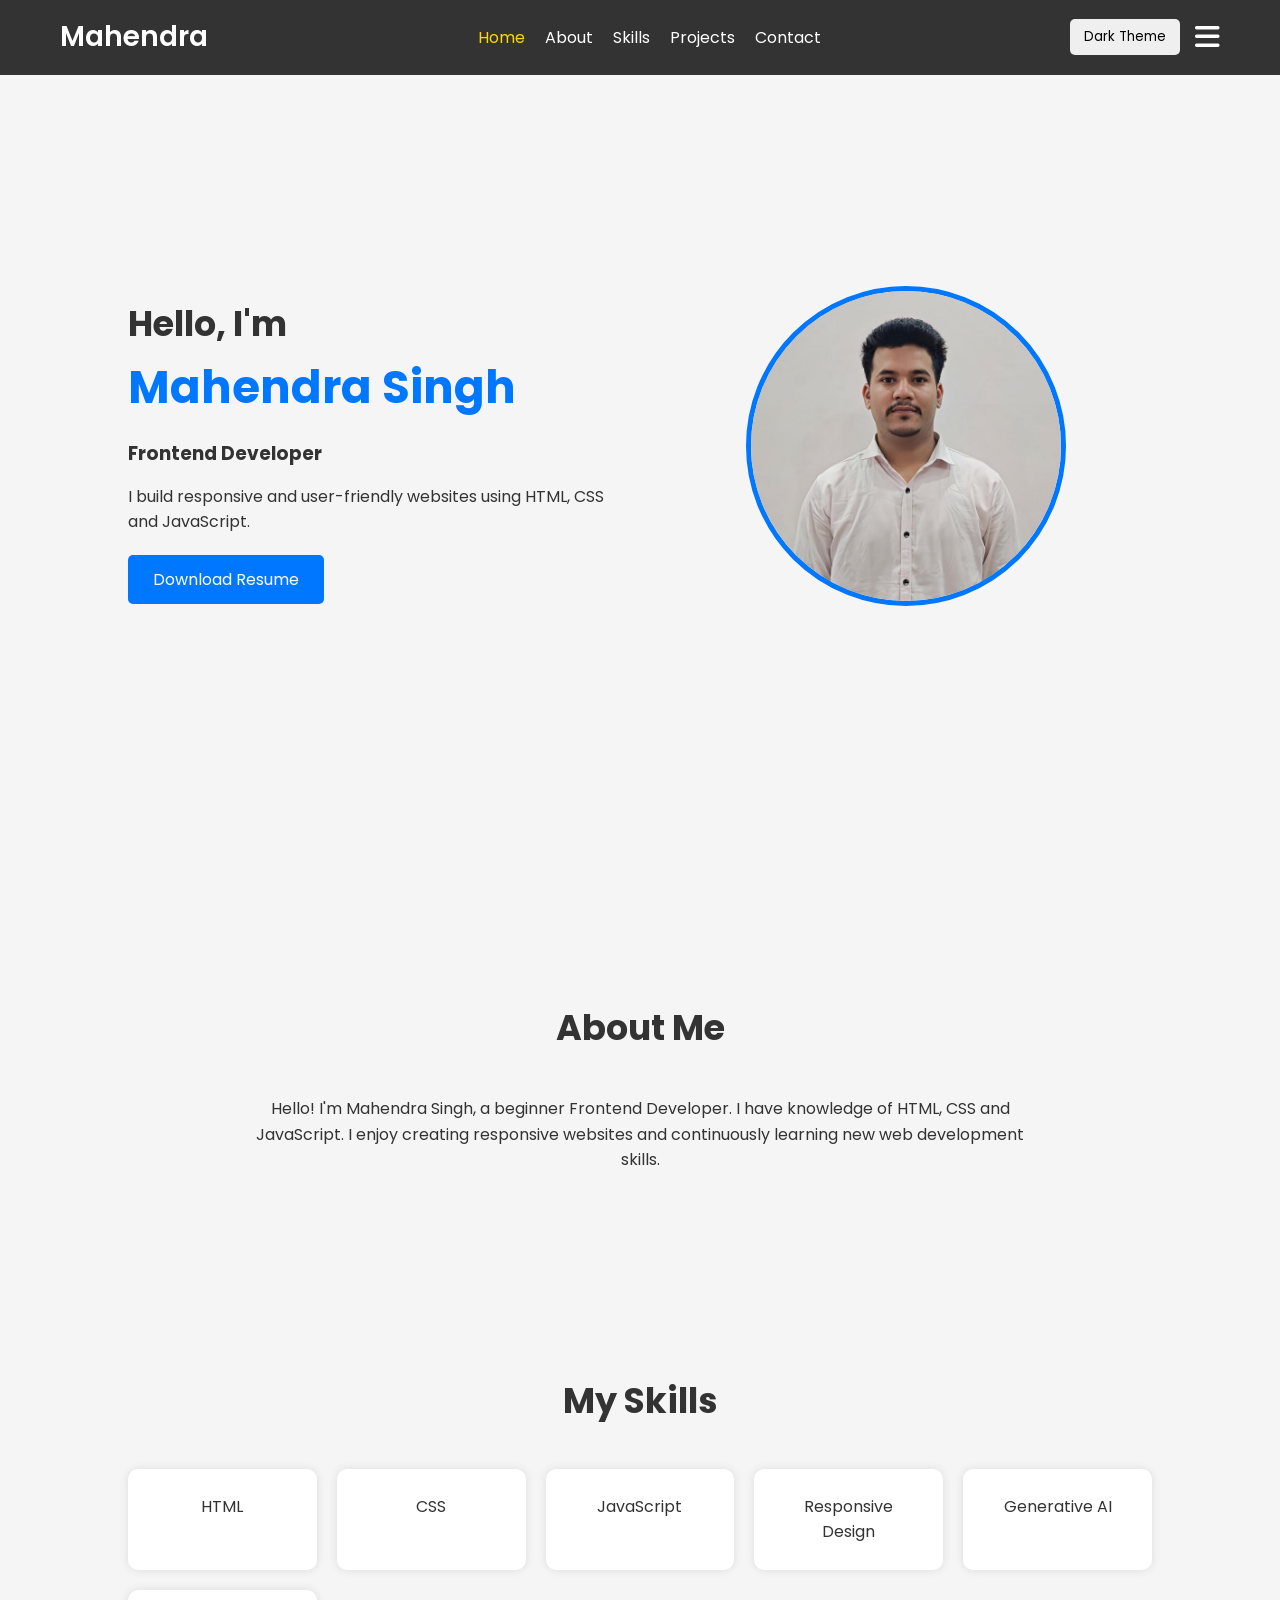
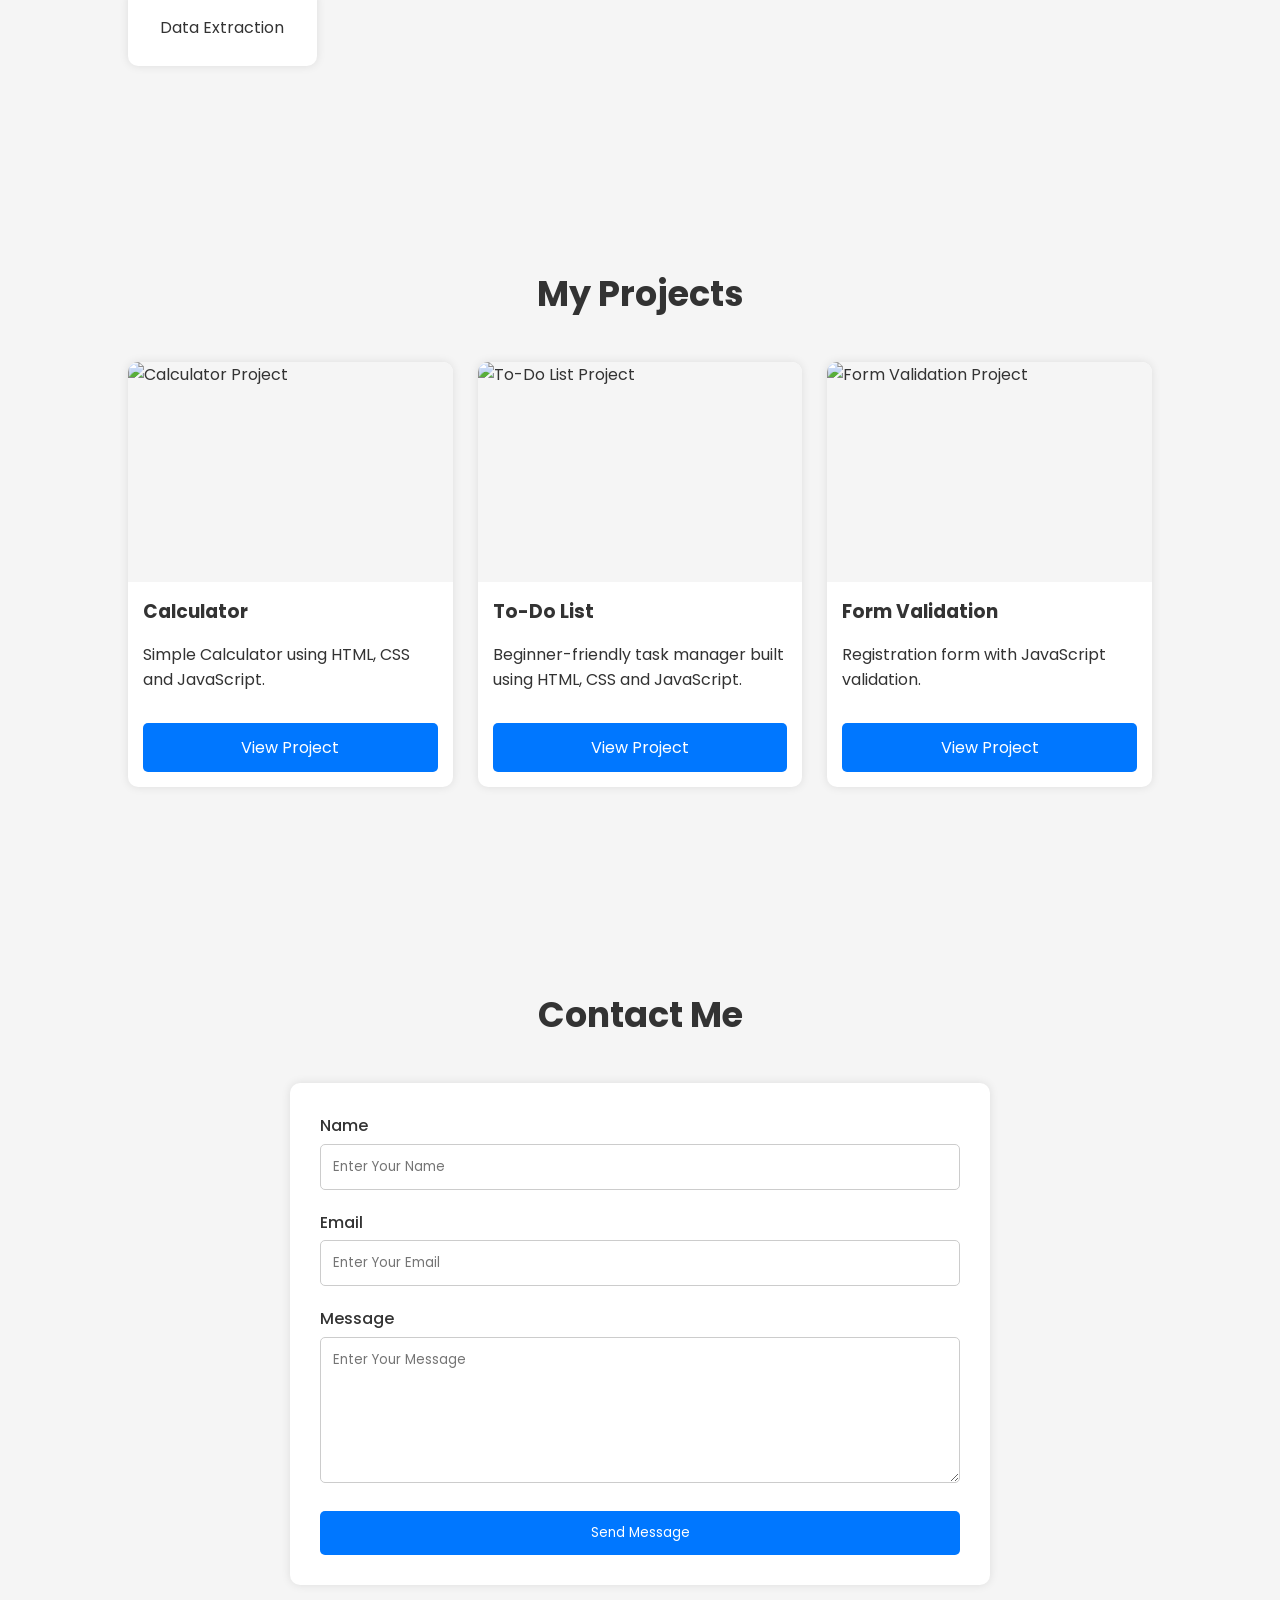
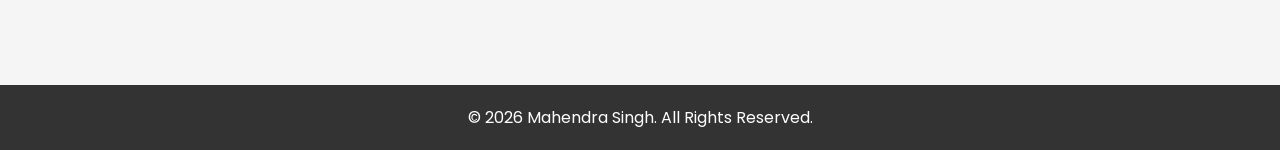
==== Final_Project/index.html @ d3dcf784 "Upload frontend assignment files" ====
<!DOCTYPE html>
<html lang="en">

<head>
    <meta charset="UTF-8">
    <meta name="viewport" content="width=device-width, initial-scale=1.0">
    <title>Mahendra Singh | Portfolio</title>

    <!-- CSS -->
    <link rel="stylesheet" href="style.css">

    <!-- Font Awesome -->
    <link rel="stylesheet"
        href="https://cdnjs.cloudflare.com/ajax/libs/font-awesome/6.7.2/css/all.min.css">
</head>

<body>

    <!-- ================= Header ================= -->

    <header>

        <nav class="navbar">

            <a href="#home" class="logo">Mahendra</a>

            <ul class="nav-links" id="navLinks">
                <li><a href="#home" class="active">Home</a></li>
                <li><a href="#about">About</a></li>
                <li><a href="#skills">Skills</a></li>
                <li><a href="#projects">Projects</a></li>
                <li><a href="#contact">Contact</a></li>
            </ul>

            <div class="nav-buttons">

                <button id="themeBtn">Dark Theme</button>

                <i class="fa-solid fa-bars menu-icon" id="menuIcon"></i>

            </div>

        </nav>

    </header>

    <main>

        <!-- ================= Home ================= -->

        <section id="home" class="home">

            <div class="home-text">

                <h1>Hello, I'm</h1>

                <h2>Mahendra Singh</h2>

                <h3>Frontend Developer</h3>

                <p>
                    I build responsive and user-friendly websites using
                    HTML, CSS and JavaScript.
                </p>

                <div class="home-buttons">

                    <a href="https://drive.google.com/file/d/1TcypdfWxHyIXxklQXlUhwIS_5189CxFL/view?usp=drive_link"
                        class="btn"
                        target="_blank">
                        Download Resume
                    </a>

                </div>

            </div>

            <div class="home-image">

                <img src="images/profile.jpg" alt="Mahendra Singh">

            </div>

        </section>

        <!-- ================= About ================= -->

        <section id="about">

            <h2 class="section-title">About Me</h2>

            <article class="about-container">

                <p>
                    Hello! I'm Mahendra Singh, a beginner Frontend Developer.
                    I have knowledge of HTML, CSS and JavaScript.
                    I enjoy creating responsive websites and continuously
                    learning new web development skills.
                </p>

            </article>

        </section>

        <!-- ================= Skills ================= -->

        <section id="skills">

            <h2 class="section-title">My Skills</h2>

            <div class="skills-container">

                <div class="skill-card">HTML</div>

                <div class="skill-card">CSS</div>

                <div class="skill-card">JavaScript</div>

                <div class="skill-card">Responsive Design</div>

                <div class="skill-card">Generative AI</div>

                <div class="skill-card">Data Extraction</div>

            </div>

        </section>

        <!-- ================= Projects ================= -->

        <section id="projects">

            <h2 class="section-title">My Projects</h2>

            <div class="projects-container">

                <!-- Project 1 -->

                <article class="project-card">

                    <img src="https://static.vecteezy.com/system/resources/thumbnails/018/972/682/small/calculator-3d-application-icon-png.png"
                        alt="Calculator Project">

                    <h3>Calculator</h3>

                    <p>
                        Simple Calculator using HTML, CSS and JavaScript.
                    </p>

                    <a href="assets/Calculator/index.html"
                        class="btn"
                        target="_blank">
                        View Project
                    </a>

                </article>

                <!-- Project 2 -->

                <article class="project-card">

                    <img src="https://encrypted-tbn0.gstatic.com/images?q=tbn:ANd9GcTmKmRR2pVFaCEPB6Qq4OyUGT8LiRQOaA1EPlAvp0rFfHo8XPRugi_fIib-&s=10"
                        alt="To-Do List Project">

                    <h3>To-Do List</h3>

                    <p>
                        Beginner-friendly task manager built using HTML,
                        CSS and JavaScript.
                    </p>

                    <a href="assets/ToDo_List/index.html"
                        class="btn"
                        target="_blank">
                        View Project
                    </a>

                </article>

                <!-- Project 3 -->

                <article class="project-card">

                    <img src="https://cdn.vectorstock.com/i/500p/74/38/digital-validation-checkmark-icon-vector-62057438.jpg"
                        alt="Form Validation Project">

                    <h3>Form Validation</h3>

                    <p>
                        Registration form with JavaScript validation.
                    </p>

                    <a href="assets/Form_Validation/index.html"
                        class="btn"
                        target="_blank">
                        View Project
                    </a>

                </article>

            </div>

        </section>

        <!-- ================= Contact ================= -->

        <section id="contact">

            <h2 class="section-title">Contact Me</h2>

            <div class="contact-container">

                <form id="contactForm" autocomplete="off">

                    <label for="name">Name</label>

                    <input
                        type="text"
                        id="name"
                        placeholder="Enter Your Name"
                        required>

                    <small class="error" id="nameError"></small>

                    <label for="email">Email</label>

                    <input
                        type="email"
                        id="email"
                        placeholder="Enter Your Email"
                        required>

                    <small class="error" id="emailError"></small>

                    <label for="message">Message</label>

                    <textarea
                        id="message"
                        rows="6"
                        placeholder="Enter Your Message"
                        required></textarea>

                    <small class="error" id="messageError"></small>

                    <button type="submit">
                        Send Message
                    </button>

                </form>

            </div>

        </section>

    </main>

    <!-- ================= Footer ================= -->

    <footer>

        <p>
            © 2026 Mahendra Singh. All Rights Reserved.
        </p>

    </footer>

    <!-- ================= Scroll To Top ================= -->

    <button id="scrollTopBtn">

        <i class="fa-solid fa-arrow-up"></i>

    </button>

    <!-- JavaScript -->

    <script src="script.js"></script>

</body>

</html>
---- Final_Project/style.css ----
/* =========================
   Google Font
========================= */
@import url('https://fonts.googleapis.com/css2?family=Poppins:wght@300;400;500;600;700&display=swap');

/* =========================
   Reset
========================= */
*{
    margin:0;
    padding:0;
    box-sizing:border-box;
    font-family:'Poppins',sans-serif;
    scroll-behavior:smooth;
}

body{
    background:#f5f5f5;
    color:#333;
    line-height:1.6;
    overflow-x:hidden;
}

body.dark{
    background:#1f1f1f;
    color:#fff;
}

body.dark header,
body.dark .skill-card,
body.dark .project-card,
body.dark form{
    background:#2f2f2f;
}

body.dark input,
body.dark textarea{
    background:#444;
    color:#fff;
    border:1px solid #666;
}

body.dark footer{
    background:#111;
}

header{
    position:fixed;
    top:0;
    left:0;
    width:100%;
    background:#333;
    z-index:1000;
}

.navbar{
    max-width:1200px;
    margin:auto;
    padding:15px 20px;
    display:flex;
    justify-content:space-between;
    align-items:center;
}

.logo{
    color:#fff;
    text-decoration:none;
    font-size:28px;
    font-weight:600;
}

.nav-links{
    display:flex;
    list-style:none;
}

.nav-links li{margin-left:20px;}

.nav-links a{
    color:#fff;
    text-decoration:none;
    transition:.3s;
}

.nav-links a:hover,
.nav-links a.active{color:gold;}

.nav-buttons{
    display:flex;
    gap:15px;
    align-items:center;
}

button,.btn,#themeBtn{transition:.3s;cursor:pointer;}

#themeBtn{
    padding:8px 14px;
    border:none;
    border-radius:5px;
}

.menu-icon{display:none;font-size:28px;color:#fff;}

section{
    padding:100px 10%;
    scroll-margin-top:80px;
}

.section-title{
    text-align:center;
    font-size:35px;
    margin-bottom:40px;
}

.home{
    min-height:100vh;
    display:flex;
    justify-content:space-between;
    align-items:center;
    gap:40px;
}

.home-text,.home-image{flex:1;}

.home-text h1{font-size:35px;}
.home-text h2{font-size:45px;color:#0077ff;}
.home-text h3{margin:15px 0;}
.home-text p{margin-bottom:20px;}

.home-buttons{display:flex;gap:15px;flex-wrap:wrap;}

.btn{
    display:inline-block;
    text-decoration:none;
    background:#0077ff;
    color:#fff;
    padding:12px 25px;
    border-radius:5px;
}

.btn:hover,form button:hover,#scrollTopBtn:hover{background:#005fd1;}

.home-image{text-align:center;}
.home-image img{
    width:100%;
    max-width:320px;
    border-radius:50%;
    border:5px solid #0077ff;
}

.about-container{max-width:800px;margin:auto;text-align:center;}

.skills-container{
    display:grid;
    grid-template-columns:repeat(auto-fit,minmax(180px,1fr));
    gap:20px;
}

.skill-card,.project-card{
    background:#fff;
    border-radius:10px;
    box-shadow:0 0 10px rgba(0,0,0,.1);
    transition:.3s;
}

.skill-card{
    padding:25px;
    text-align:center;
}

.skill-card:hover,.project-card:hover{transform:translateY(-5px);}

.projects-container{
    display:grid;
    grid-template-columns:repeat(auto-fit,minmax(280px,1fr));
    gap:25px;
}

.project-card{
    display:flex;
    flex-direction:column;
    overflow:hidden;
}

.project-card img{
    width:100%;
    height:220px;
    object-fit:contain;
    background:#f5f5f5;
}

.project-card h3,.project-card p{padding:15px;}
.project-card p{padding-top:0;flex-grow:1;}
.project-card .btn{margin:15px;text-align:center;}

.contact-container{max-width:700px;margin:auto;}

form{
    background:#fff;
    padding:30px;
    border-radius:10px;
    box-shadow:0 0 10px rgba(0,0,0,.1);
}

form label{display:block;margin-bottom:5px;font-weight:500;}

form input,form textarea{
    width:100%;
    padding:12px;
    margin-bottom:10px;
    border:1px solid #ccc;
    border-radius:5px;
    outline:none;
}

form input:focus,form textarea:focus{border-color:#0077ff;}

form button{
    width:100%;
    padding:12px;
    border:none;
    border-radius:5px;
    background:#0077ff;
    color:#fff;
}

.error{display:block;color:red;font-size:14px;margin-bottom:10px;}

footer{
    background:#333;
    color:#fff;
    text-align:center;
    padding:20px;
}

#scrollTopBtn{
    position:fixed;
    right:20px;
    bottom:20px;
    width:50px;
    height:50px;
    border:none;
    border-radius:50%;
    background:#0077ff;
    color:#fff;
    display:none;
    font-size:18px;
}

@media(max-width:768px){
    .menu-icon{display:block;}
    .nav-links{
        display:none;
        flex-direction:column;
        position:absolute;
        top:70px;
        left:0;
        width:100%;
        background:#333;
        text-align:center;
    }
    .nav-links.show{display:flex;}
    .nav-links li{margin:15px 0;}
    .home{
        flex-direction:column-reverse;
        text-align:center;
    }
    .home-buttons{justify-content:center;}
    .home-text h2{font-size:35px;}
}

@media(max-width:480px){
    .logo{font-size:22px;}
    section{padding:80px 20px;}
    .home-text h1{font-size:28px;}
    .home-text h2{font-size:30px;}
    .home-image img{max-width:230px;}
    .project-card img{height:180px;}
}
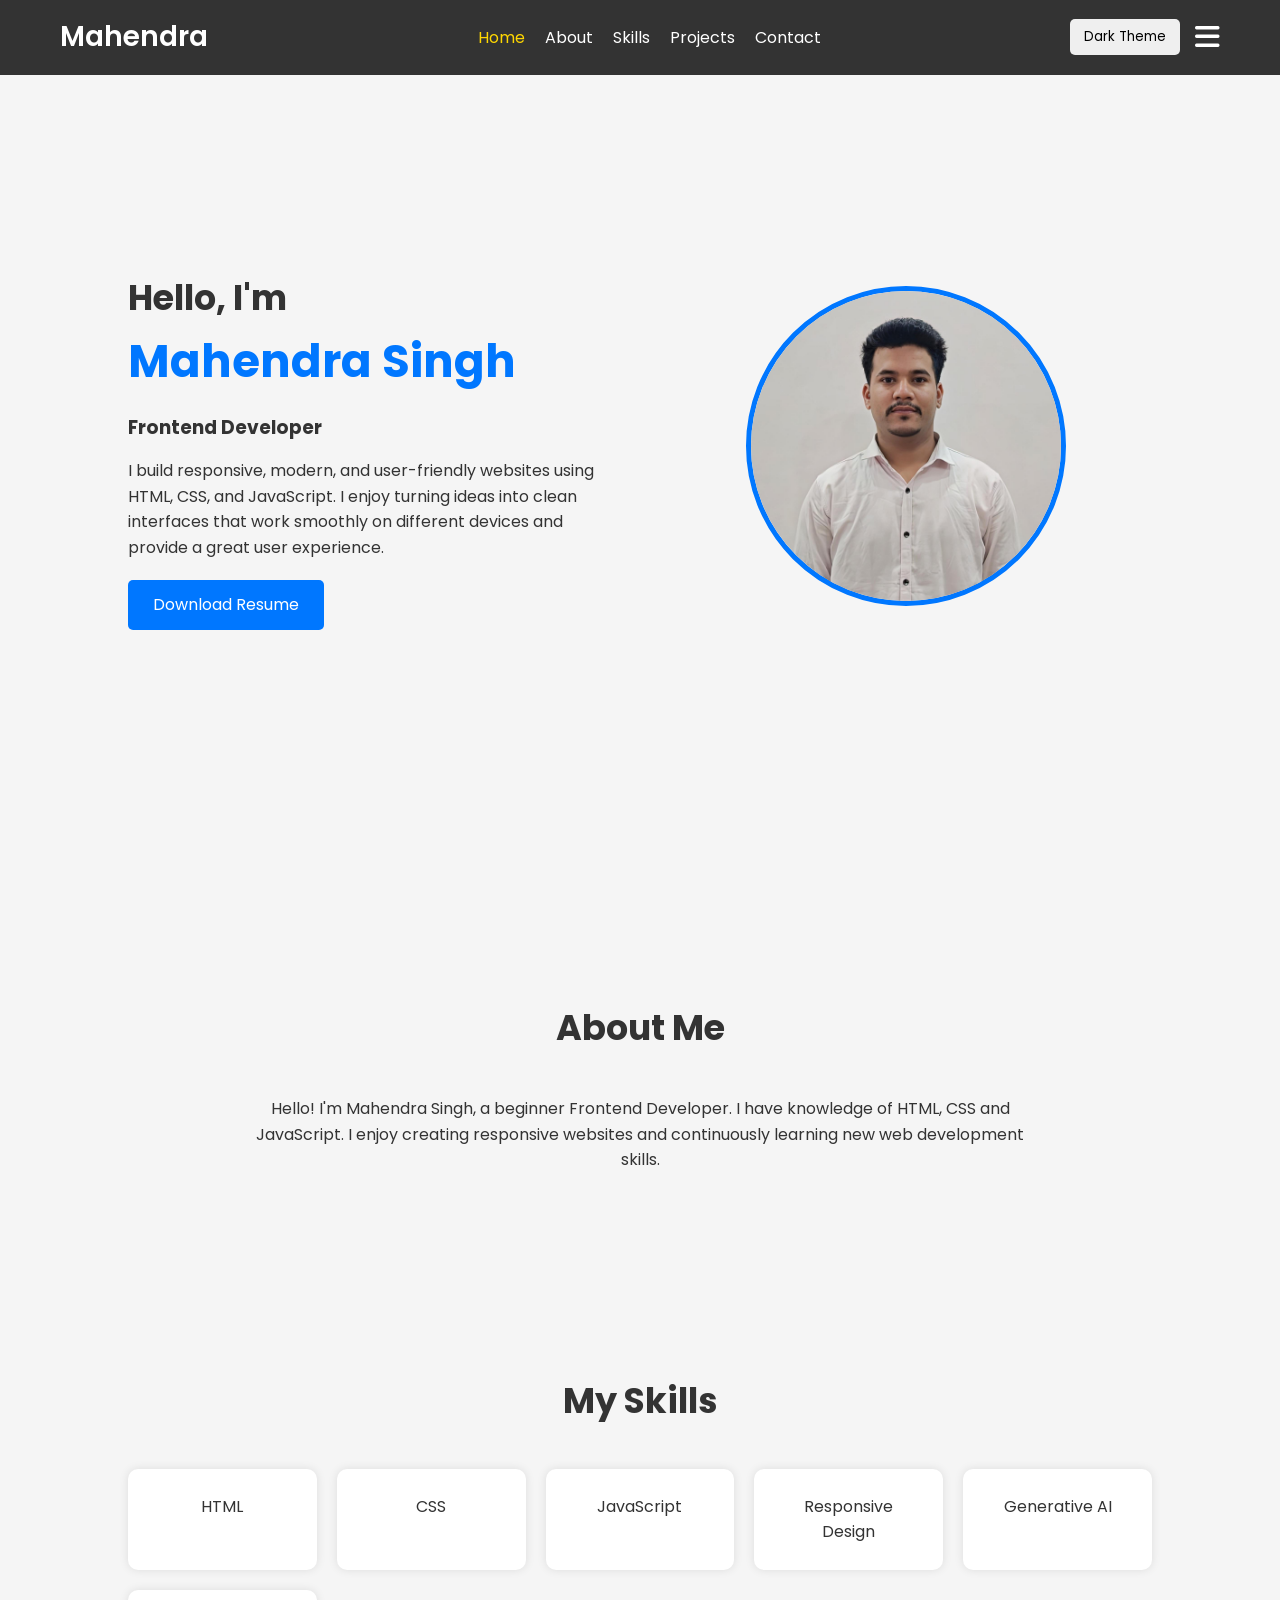
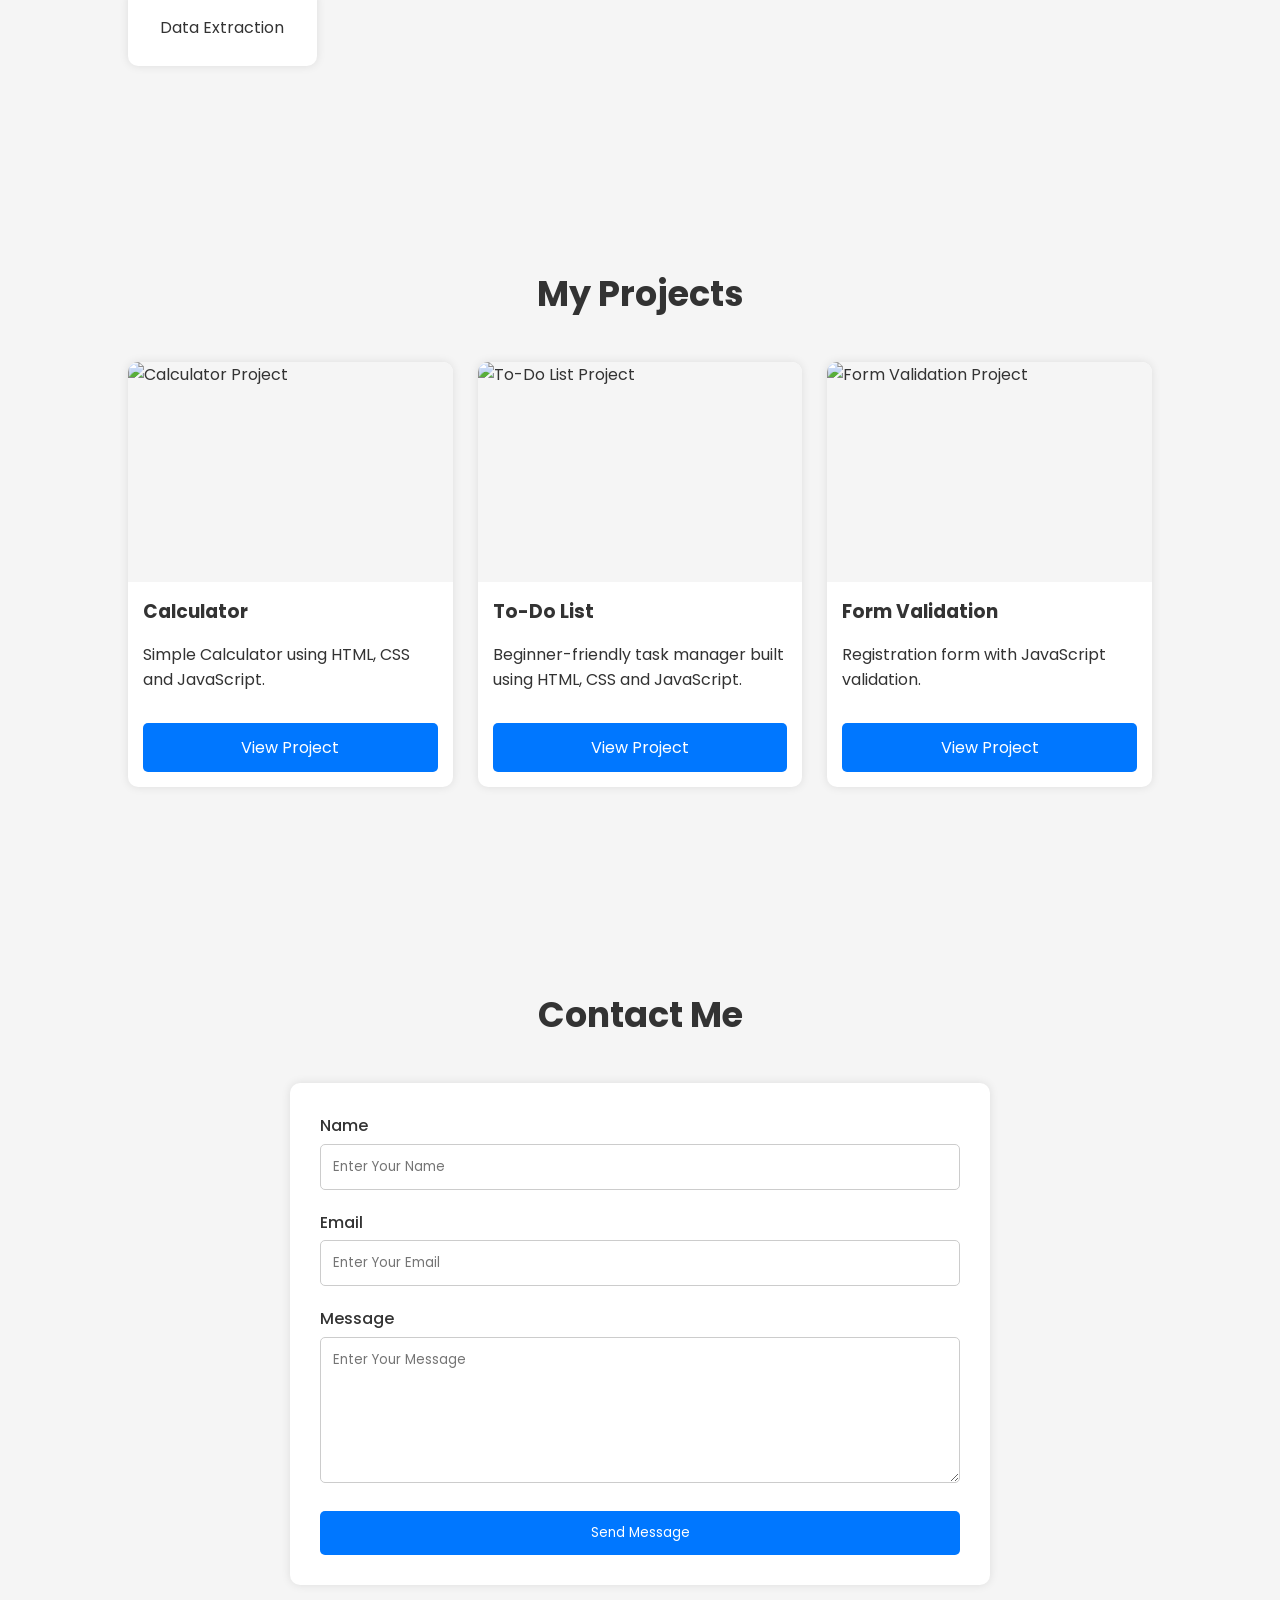
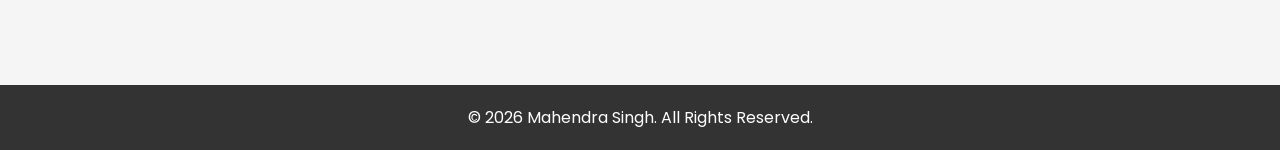
==== commit f3587614: "Updated index.html with new changes" ====
--- a/Final_Project/index.html
+++ b/Final_Project/index.html
@@ -59,8 +59,10 @@
                 <h3>Frontend Developer</h3>
 
                 <p>
-                    I build responsive and user-friendly websites using
-                    HTML, CSS and JavaScript.
+                    I build responsive, modern, and user-friendly websites using
+                    HTML, CSS, and JavaScript. I enjoy turning ideas into clean
+                    interfaces that work smoothly on different devices and provide
+                    a great user experience.
                 </p>
 
                 <div class="home-buttons">
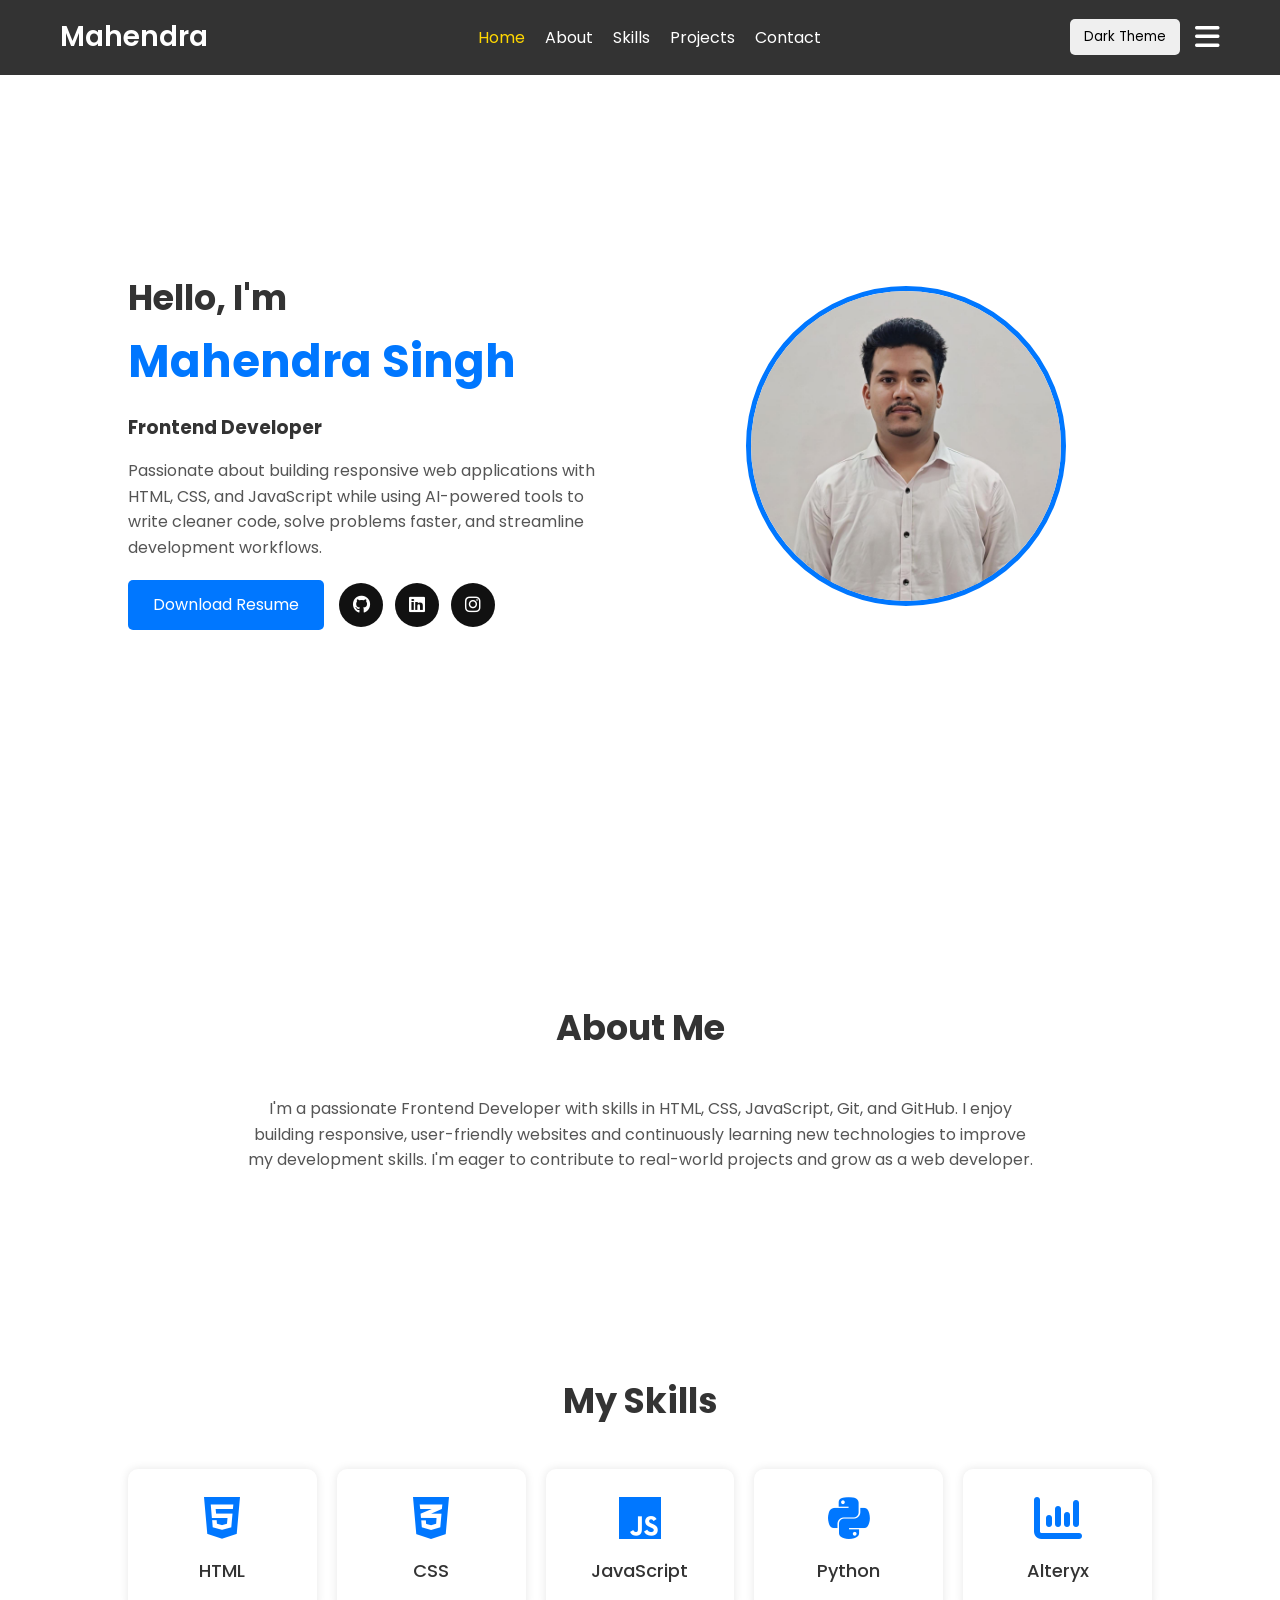
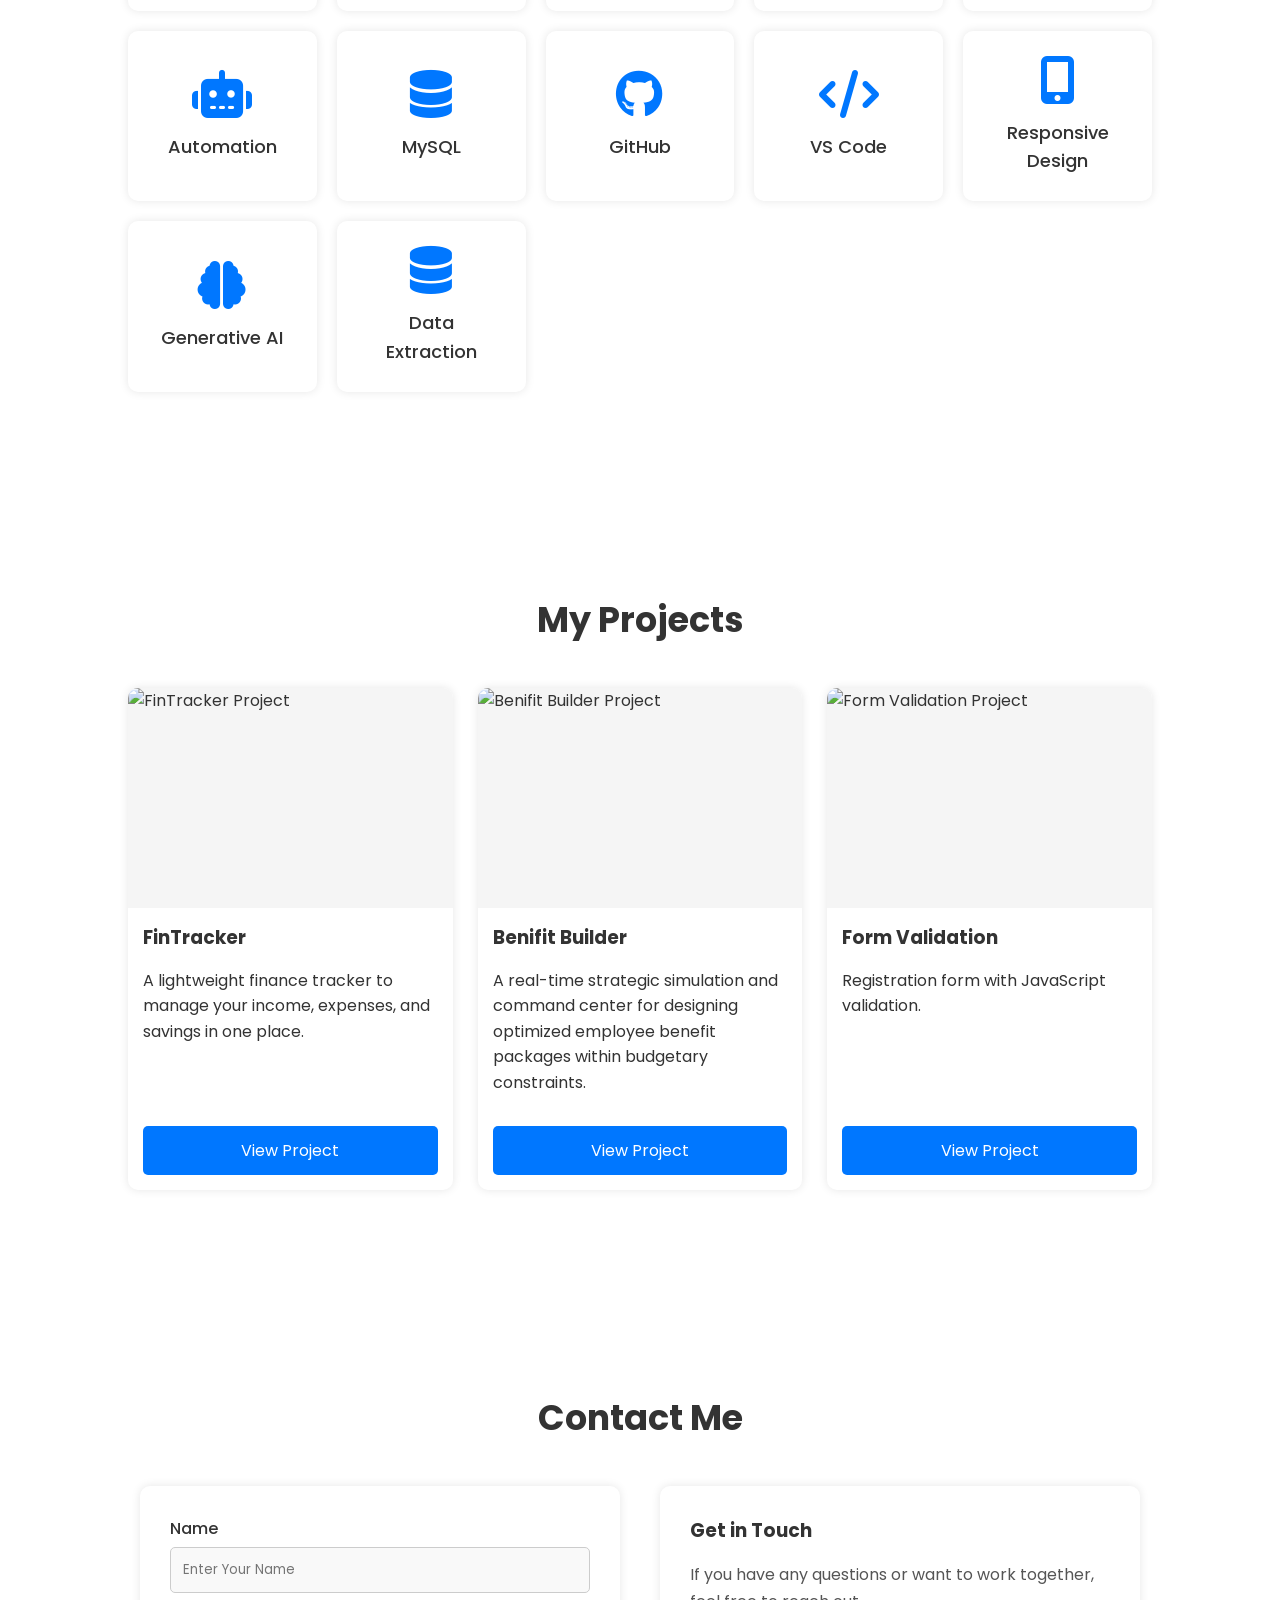
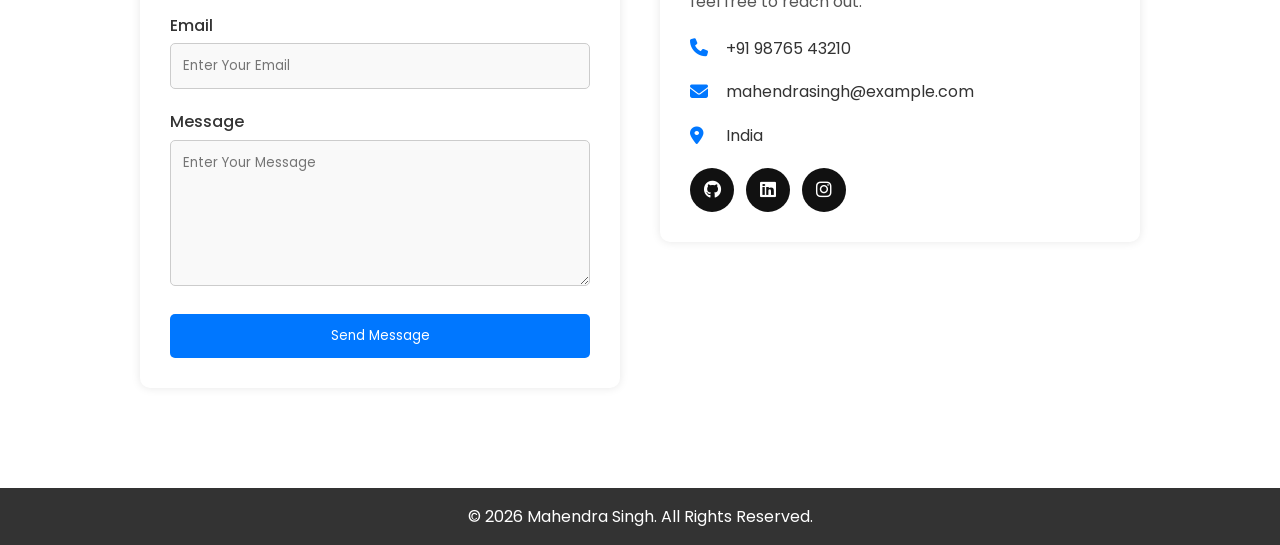
==== commit 63b96814: "Changed in HTML and CSS file" ====
--- a/Final_Project/index.html
+++ b/Final_Project/index.html
@@ -15,6 +15,8 @@
 </head>
 
 <body>
+
+    <div id="vanta-background"></div>
 
     <!-- ================= Header ================= -->
 
@@ -59,20 +61,33 @@
                 <h3>Frontend Developer</h3>
 
                 <p>
-                    I build responsive, modern, and user-friendly websites using
-                    HTML, CSS, and JavaScript. I enjoy turning ideas into clean
-                    interfaces that work smoothly on different devices and provide
-                    a great user experience.
+                    Passionate about building responsive web applications with
+                    HTML, CSS, and JavaScript while using AI-powered tools
+                    to write cleaner code, solve problems faster, and
+                    streamline development workflows.
                 </p>
 
                 <div class="home-buttons">
 
                     <a href="https://drive.google.com/file/d/1TcypdfWxHyIXxklQXlUhwIS_5189CxFL/view?usp=drive_link"
                         class="btn"
-                        target="_blank">
+                        target="_blank"
+                        rel="noopener noreferrer">
                         Download Resume
                     </a>
 
+                    <div class="social-buttons">
+                        <a href="https://github.com/mahendra-singh7" class="social-link" target="_blank" rel="noopener noreferrer">
+                            <i class="fa-brands fa-github"></i>
+                        </a>
+                        <a href="https://www.linkedin.com/in/mahendra-singhms" class="social-link" target="_blank" rel="noopener noreferrer">
+                            <i class="fa-brands fa-linkedin"></i>
+                        </a>
+                        <a href="https://www.instagram.com/mohitt._.8" class="social-link" target="_blank" rel="noopener noreferrer">
+                            <i class="fa-brands fa-instagram"></i>
+                        </a>
+                    </div>
+
                 </div>
 
             </div>
@@ -94,10 +109,7 @@
             <article class="about-container">
 
                 <p>
-                    Hello! I'm Mahendra Singh, a beginner Frontend Developer.
-                    I have knowledge of HTML, CSS and JavaScript.
-                    I enjoy creating responsive websites and continuously
-                    learning new web development skills.
+                    I'm a passionate Frontend Developer with skills in HTML, CSS, JavaScript, Git, and GitHub. I enjoy building responsive, user-friendly websites and continuously learning new technologies to improve my development skills. I'm eager to contribute to real-world projects and grow as a web developer.
                 </p>
 
             </article>
@@ -112,17 +124,65 @@
 
             <div class="skills-container">
 
-                <div class="skill-card">HTML</div>
-
-                <div class="skill-card">CSS</div>
-
-                <div class="skill-card">JavaScript</div>
-
-                <div class="skill-card">Responsive Design</div>
-
-                <div class="skill-card">Generative AI</div>
-
-                <div class="skill-card">Data Extraction</div>
+                <div class="skill-card">
+                    <i class="fa-brands fa-html5"></i>
+                    <p>HTML</p>
+                </div>
+
+                <div class="skill-card">
+                    <i class="fa-brands fa-css3-alt"></i>
+                    <p>CSS</p>
+                </div>
+
+                <div class="skill-card">
+                    <i class="fa-brands fa-js"></i>
+                    <p>JavaScript</p>
+                </div>
+
+                <div class="skill-card">
+                    <i class="fa-brands fa-python"></i>
+                    <p>Python</p>
+                </div>
+
+                <div class="skill-card">
+                    <i class="fa-solid fa-chart-column"></i>
+                    <p>Alteryx</p>
+                </div>
+
+                <div class="skill-card">
+                    <i class="fa-solid fa-robot"></i>
+                    <p>Automation</p>
+                </div>
+
+                <div class="skill-card">
+                    <i class="fa-solid fa-database"></i>
+                    <p>MySQL</p>
+                </div>
+
+                <div class="skill-card">
+                    <i class="fa-brands fa-github"></i>
+                    <p>GitHub</p>
+                </div>
+
+                <div class="skill-card">
+                    <i class="fa-solid fa-code"></i>
+                    <p>VS Code</p>
+                </div>
+
+                <div class="skill-card">
+                    <i class="fa-solid fa-mobile-alt"></i>
+                    <p>Responsive Design</p>
+                </div>
+
+                <div class="skill-card">
+                    <i class="fa-solid fa-brain"></i>
+                    <p>Generative AI</p>
+                </div>
+
+                <div class="skill-card">
+                    <i class="fa-solid fa-database"></i>
+                    <p>Data Extraction</p>
+                </div>
 
             </div>
 
@@ -140,16 +200,16 @@
 
                 <article class="project-card">
 
-                    <img src="https://static.vecteezy.com/system/resources/thumbnails/018/972/682/small/calculator-3d-application-icon-png.png"
-                        alt="Calculator Project">
-
-                    <h3>Calculator</h3>
+                    <img src="https://img.freepik.com/free-vector/ecommerce-infography-with-smartphone_1172-125.jpg?t=st=1777080469~exp=1777084069~hmac=4c2ec1028d71b234808358fbd120faa92c684a6e40f4210fdfc1e2febac8ee66"
+                        alt="FinTracker Project">
+
+                    <h3>FinTracker</h3>
 
                     <p>
-                        Simple Calculator using HTML, CSS and JavaScript.
+                        A lightweight finance tracker to manage your income, expenses, and savings in one place.
                     </p>
 
-                    <a href="assets/Calculator/index.html"
+                    <a href="https://ais-pre-zvqxnxipb7tu26c4ppvxlh-684095037392.asia-southeast1.run.app/#"
                         class="btn"
                         target="_blank">
                         View Project
@@ -161,17 +221,16 @@
 
                 <article class="project-card">
 
-                    <img src="https://encrypted-tbn0.gstatic.com/images?q=tbn:ANd9GcTmKmRR2pVFaCEPB6Qq4OyUGT8LiRQOaA1EPlAvp0rFfHo8XPRugi_fIib-&s=10"
-                        alt="To-Do List Project">
-
-                    <h3>To-Do List</h3>
+                    <img src="https://encrypted-tbn0.gstatic.com/images?q=tbn:ANd9GcRneIOjjRMRvEasvKLD1VF08AHRarUdodDbX18nPsOYUr5iRDLh8qEicaZf&s=10"
+                        alt="Benifit Builder Project">
+
+                    <h3>Benifit Builder</h3>
 
                     <p>
-                        Beginner-friendly task manager built using HTML,
-                        CSS and JavaScript.
+                        A real-time strategic simulation and command center for designing optimized employee benefit packages within budgetary constraints.
                     </p>
 
-                    <a href="assets/ToDo_List/index.html"
+                    <a href="https://ais-pre-d7yb2ykuen34ldpaqoh247-684095037392.asia-southeast1.run.app/"
                         class="btn"
                         target="_blank">
                         View Project
@@ -212,43 +271,75 @@
 
             <div class="contact-container">
 
-                <form id="contactForm" autocomplete="off">
-
-                    <label for="name">Name</label>
-
-                    <input
-                        type="text"
-                        id="name"
-                        placeholder="Enter Your Name"
-                        required>
-
-                    <small class="error" id="nameError"></small>
-
-                    <label for="email">Email</label>
-
-                    <input
-                        type="email"
-                        id="email"
-                        placeholder="Enter Your Email"
-                        required>
-
-                    <small class="error" id="emailError"></small>
-
-                    <label for="message">Message</label>
-
-                    <textarea
-                        id="message"
-                        rows="6"
-                        placeholder="Enter Your Message"
-                        required></textarea>
-
-                    <small class="error" id="messageError"></small>
-
-                    <button type="submit">
-                        Send Message
-                    </button>
-
-                </form>
+                <div class="contact-grid">
+
+                    <form id="contactForm" autocomplete="off">
+
+                        <label for="name">Name</label>
+
+                        <input
+                            type="text"
+                            id="name"
+                            placeholder="Enter Your Name"
+                            required>
+
+                        <small class="error" id="nameError"></small>
+
+                        <label for="email">Email</label>
+
+                        <input
+                            type="email"
+                            id="email"
+                            placeholder="Enter Your Email"
+                            required>
+
+                        <small class="error" id="emailError"></small>
+
+                        <label for="message">Message</label>
+
+                        <textarea
+                            id="message"
+                            rows="6"
+                            placeholder="Enter Your Message"
+                            required></textarea>
+
+                        <small class="error" id="messageError"></small>
+
+                        <button type="submit">
+                            Send Message
+                        </button>
+
+                    </form>
+
+                    <div class="contact-info">
+                        <h3>Get in Touch</h3>
+                        <p>If you have any questions or want to work together, feel free to reach out.</p>
+                        <div class="contact-item">
+                            <i class="fa-solid fa-phone"></i>
+                            <span>+91 98765 43210</span>
+                        </div>
+                        <div class="contact-item">
+                            <i class="fa-solid fa-envelope"></i>
+                            <span>mahendrasingh@example.com</span>
+                        </div>
+                        <div class="contact-item">
+                            <i class="fa-solid fa-location-dot"></i>
+                            <span>India</span>
+                        </div>
+                        <div class="contact-social">
+                            <a href="https://github.com/mahendra-singh7" class="social-link" target="_blank" rel="noopener noreferrer">
+                                <i class="fa-brands fa-github"></i>
+                            </a>
+                            <a href="https://www.linkedin.com/in/mahendra-singhms" class="social-link" target="_blank" rel="noopener noreferrer">
+                                <i class="fa-brands fa-linkedin"></i>
+                            </a>
+                            <a href="https://www.instagram.com/mohitt._.8" class="social-link" target="_blank" rel="noopener noreferrer">
+                                <i class="fa-brands fa-instagram"></i>
+                            </a>
+                        </div>
+                    </div>
+
+                </div>
 
             </div>
 
@@ -278,6 +369,30 @@
 
     <script src="script.js"></script>
 
+    <!-- Vanta Animation Scripts -->
+    <script src="https://cdnjs.cloudflare.com/ajax/libs/three.js/r121/three.min.js"></script>
+    <script src="https://cdn.jsdelivr.net/npm/vanta@latest/dist/vanta.net.min.js"></script>
+    <script>
+        var setVanta = () => {
+            if (window.VANTA) window.VANTA.NET({
+                el: "#vanta-background",
+                mouseControls: true,
+                touchControls: true,
+                gyroControls: false,
+                minHeight: 200.00,
+                minWidth: 200.00,
+                scale: 1.00,
+                scaleMobile: 1.00,
+                color: 0xfc0ae8,
+                backgroundColor: 0x0a0a0a,
+                points: 15.00,
+                spacing: 16.00
+            })
+        }
+        setVanta();
+        window.addEventListener('resize', setVanta);
+    </script>
+
 </body>
 
 </html>
--- a/Final_Project/style.css
+++ b/Final_Project/style.css
@@ -15,15 +15,42 @@
 }
 
 body{
-    background:#f5f5f5;
+    position:relative;
+    background:transparent;
     color:#333;
     line-height:1.6;
     overflow-x:hidden;
 }
 
+body::before{
+    content:"";
+    position:fixed;
+    inset:0;
+    background:rgba(255,255,255,0.92);
+    z-index:-1;
+    pointer-events:none;
+}
+
+#vanta-background{
+    position:fixed;
+    inset:0;
+    width:100%;
+    height:100%;
+    z-index:-2;
+    pointer-events:none;
+}
+
+main{
+    position:relative;
+    z-index:1;
+}
+
 body.dark{
-    background:#1f1f1f;
-    color:#fff;
+    color:#fff;
+}
+
+body.dark::before{
+    background:rgba(0,0,0,0.60);
 }
 
 body.dark header,
@@ -53,6 +80,11 @@
     z-index:1000;
 }
 
+body.dark header{
+    background:rgba(20,20,20,0.85);
+    backdrop-filter:blur(8px);
+}
+
 .navbar{
     max-width:1200px;
     margin:auto;
@@ -110,6 +142,11 @@
     text-align:center;
     font-size:35px;
     margin-bottom:40px;
+    color:#333;
+}
+
+body.dark .section-title{
+    color:#fff;
 }
 
 .home{
@@ -122,12 +159,43 @@
 
 .home-text,.home-image{flex:1;}
 
-.home-text h1{font-size:35px;}
+.home-text h1{font-size:35px;color:#333;}
 .home-text h2{font-size:45px;color:#0077ff;}
-.home-text h3{margin:15px 0;}
-.home-text p{margin-bottom:20px;}
-
-.home-buttons{display:flex;gap:15px;flex-wrap:wrap;}
+.home-text h3{margin:15px 0;color:#333;}
+.home-text p{margin-bottom:20px;color:#555;}
+
+body.dark .home-text h1{color:#fff;}
+ body.dark .home-text h2{color:#4fc3f7;}
+body.dark .home-text h3{color:#fff;}
+body.dark .home-text p{color:#f5f5f5;}
+
+.home-buttons{display:flex;gap:15px;flex-wrap:wrap;align-items:center;}
+
+.social-buttons{
+    display:flex;
+    gap:12px;
+    align-items:center;
+}
+
+.social-link{
+    display:inline-flex;
+    align-items:center;
+    justify-content:center;
+    width:44px;
+    height:44px;
+    background:#111;
+    color:#fff;
+    border-radius:50%;
+    transition:transform .3s, background .3s, color .3s;
+    text-decoration:none;
+    font-size:18px;
+}
+
+.social-link:hover{
+    transform:translateY(-3px);
+    background:#0077ff;
+    color:#fff;
+}
 
 .btn{
     display:inline-block;
@@ -149,6 +217,9 @@
 }
 
 .about-container{max-width:800px;margin:auto;text-align:center;}
+.about-container p{color:#555;}
+
+body.dark .about-container p{color:#f5f5f5;}
 
 .skills-container{
     display:grid;
@@ -161,12 +232,40 @@
     border-radius:10px;
     box-shadow:0 0 10px rgba(0,0,0,.1);
     transition:.3s;
+    color:#333;
+}
+
+body.dark .skill-card,
+body.dark .project-card{
+    background:#2f2f2f;
+    color:#fff;
 }
 
 .skill-card{
     padding:25px;
     text-align:center;
-}
+    display:flex;
+    flex-direction:column;
+    align-items:center;
+    justify-content:center;
+    gap:15px;
+}
+
+.skill-card i{
+    font-size:48px;
+    color:#0077ff;
+}
+
+body.dark .skill-card i{
+    color:#4fc3f7;
+}
+
+.skill-card p{
+    margin:0;
+    font-weight:500;
+    font-size:18px;
+}
+
 
 .skill-card:hover,.project-card:hover{transform:translateY(-5px);}
 
@@ -193,13 +292,82 @@
 .project-card p{padding-top:0;flex-grow:1;}
 .project-card .btn{margin:15px;text-align:center;}
 
-.contact-container{max-width:700px;margin:auto;}
+.contact-container{max-width:1000px;margin:auto;}
+
+.contact-grid{
+    display:grid;
+    grid-template-columns:1fr 1fr;
+    gap:40px;
+    align-items:start;
+}
+
+.contact-info{
+    background:#fff;
+    padding:30px;
+    border-radius:10px;
+    box-shadow:0 0 10px rgba(0,0,0,.1);
+    color:#333;
+}
+
+body.dark .contact-info{
+    background:#2f2f2f;
+    color:#fff;
+}
+
+.contact-info h3{
+    margin-bottom:15px;
+    color:#333;
+}
+
+body.dark .contact-info h3{
+    color:#fff;
+}
+
+.contact-info p{
+    margin-bottom:20px;
+    color:#555;
+    line-height:1.7;
+}
+
+body.dark .contact-info p{
+    color:#ddd;
+}
+
+.contact-item{
+    display:flex;
+    align-items:center;
+    gap:12px;
+    margin-bottom:18px;
+    color:#333;
+}
+
+body.dark .contact-item{
+    color:#f0f0f0;
+}
+
+.contact-item i{
+    font-size:18px;
+    color:#0077ff;
+    min-width:24px;
+}
+
+.contact-social{
+    display:flex;
+    gap:12px;
+    margin-top:20px;
+}
 
 form{
     background:#fff;
     padding:30px;
     border-radius:10px;
     box-shadow:0 0 10px rgba(0,0,0,.1);
+    color:#333;
+}
+
+body.dark form{
+    background:#2f2f2f;
+    color:#fff;
 }
 
 form label{display:block;margin-bottom:5px;font-weight:500;}
@@ -211,6 +379,15 @@
     border:1px solid #ccc;
     border-radius:5px;
     outline:none;
+    background:#f9f9f9;
+    color:#333;
+}
+
+body.dark form input,
+body.dark form textarea{
+    background:#444;
+    color:#fff;
+    border:1px solid #666;
 }
 
 form input:focus,form textarea:focus{border-color:#0077ff;}
@@ -230,7 +407,11 @@
     background:#333;
     color:#fff;
     text-align:center;
-    padding:20px;
+    padding:16px 20px;
+}
+
+body.dark footer{
+    background:#111;
 }
 
 #scrollTopBtn{
@@ -267,6 +448,9 @@
     }
     .home-buttons{justify-content:center;}
     .home-text h2{font-size:35px;}
+    .contact-grid{
+        grid-template-columns:1fr;
+    }
 }
 
 @media(max-width:480px){
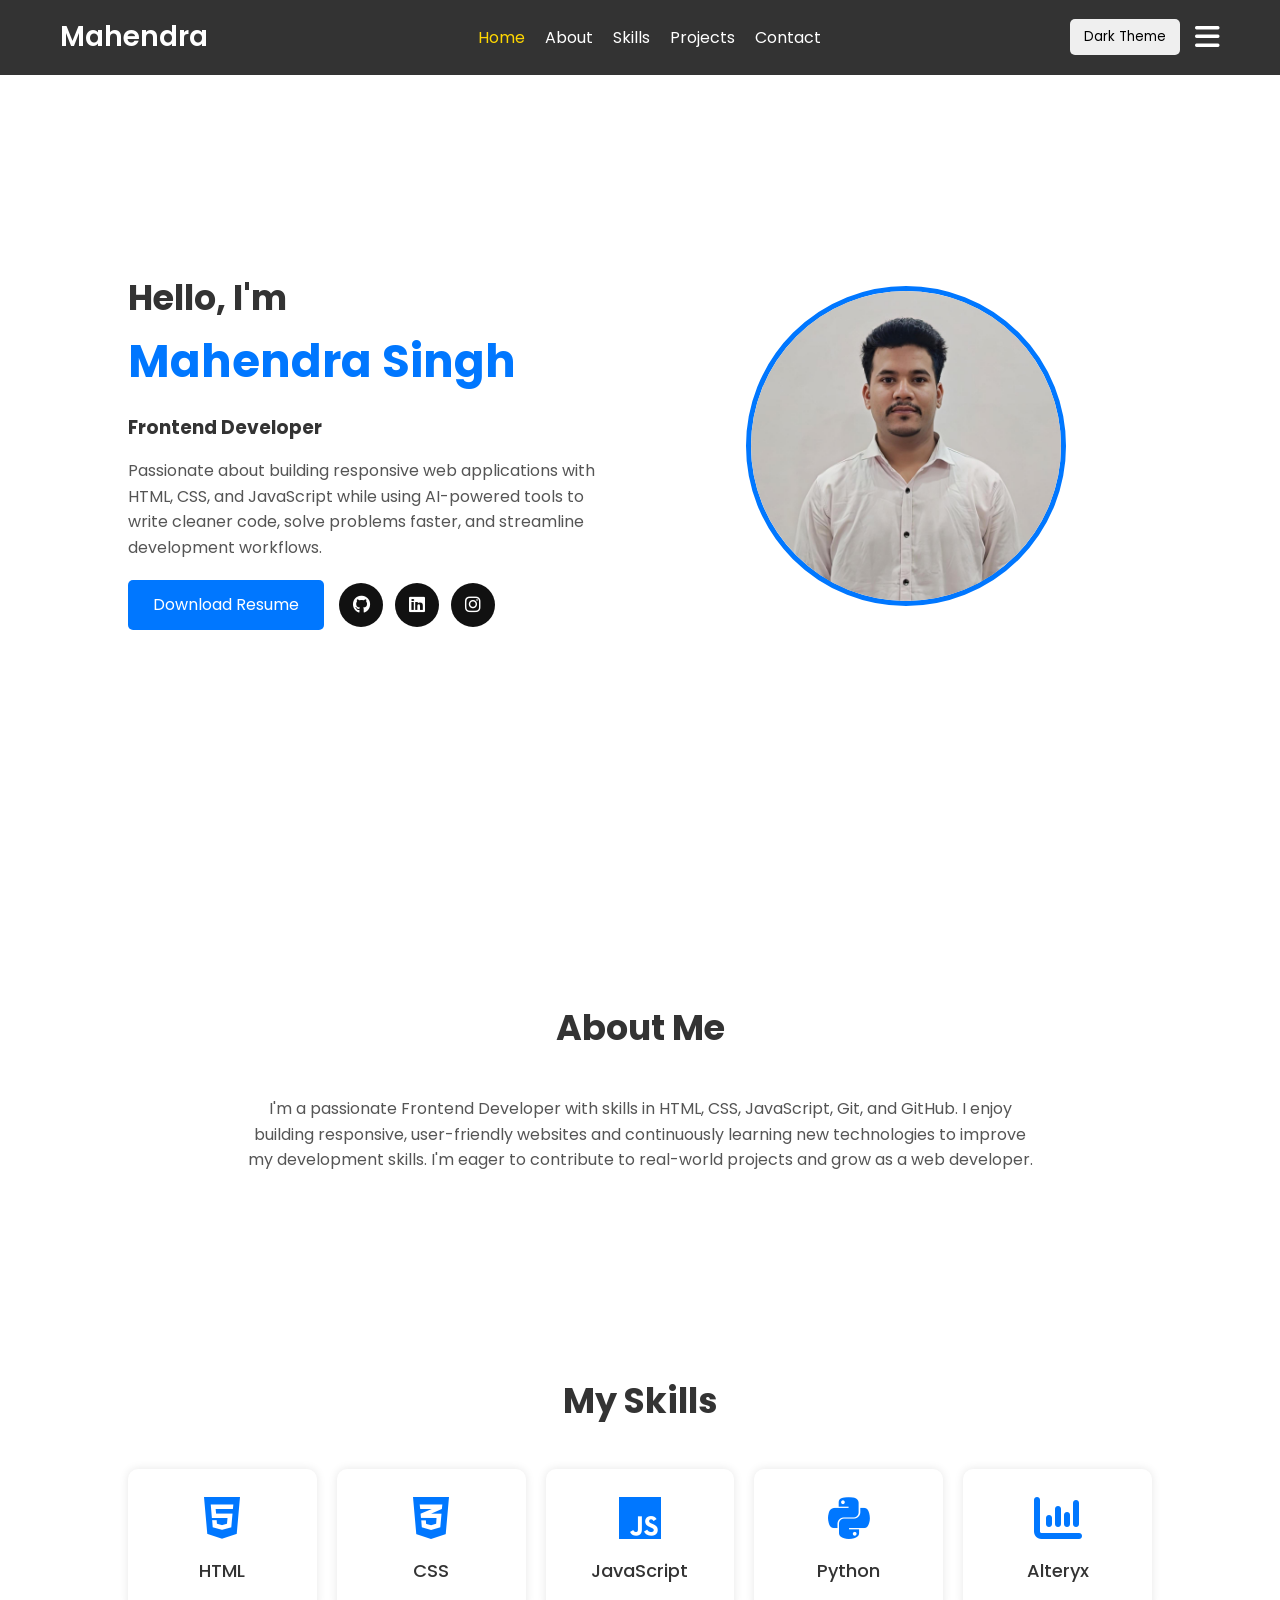
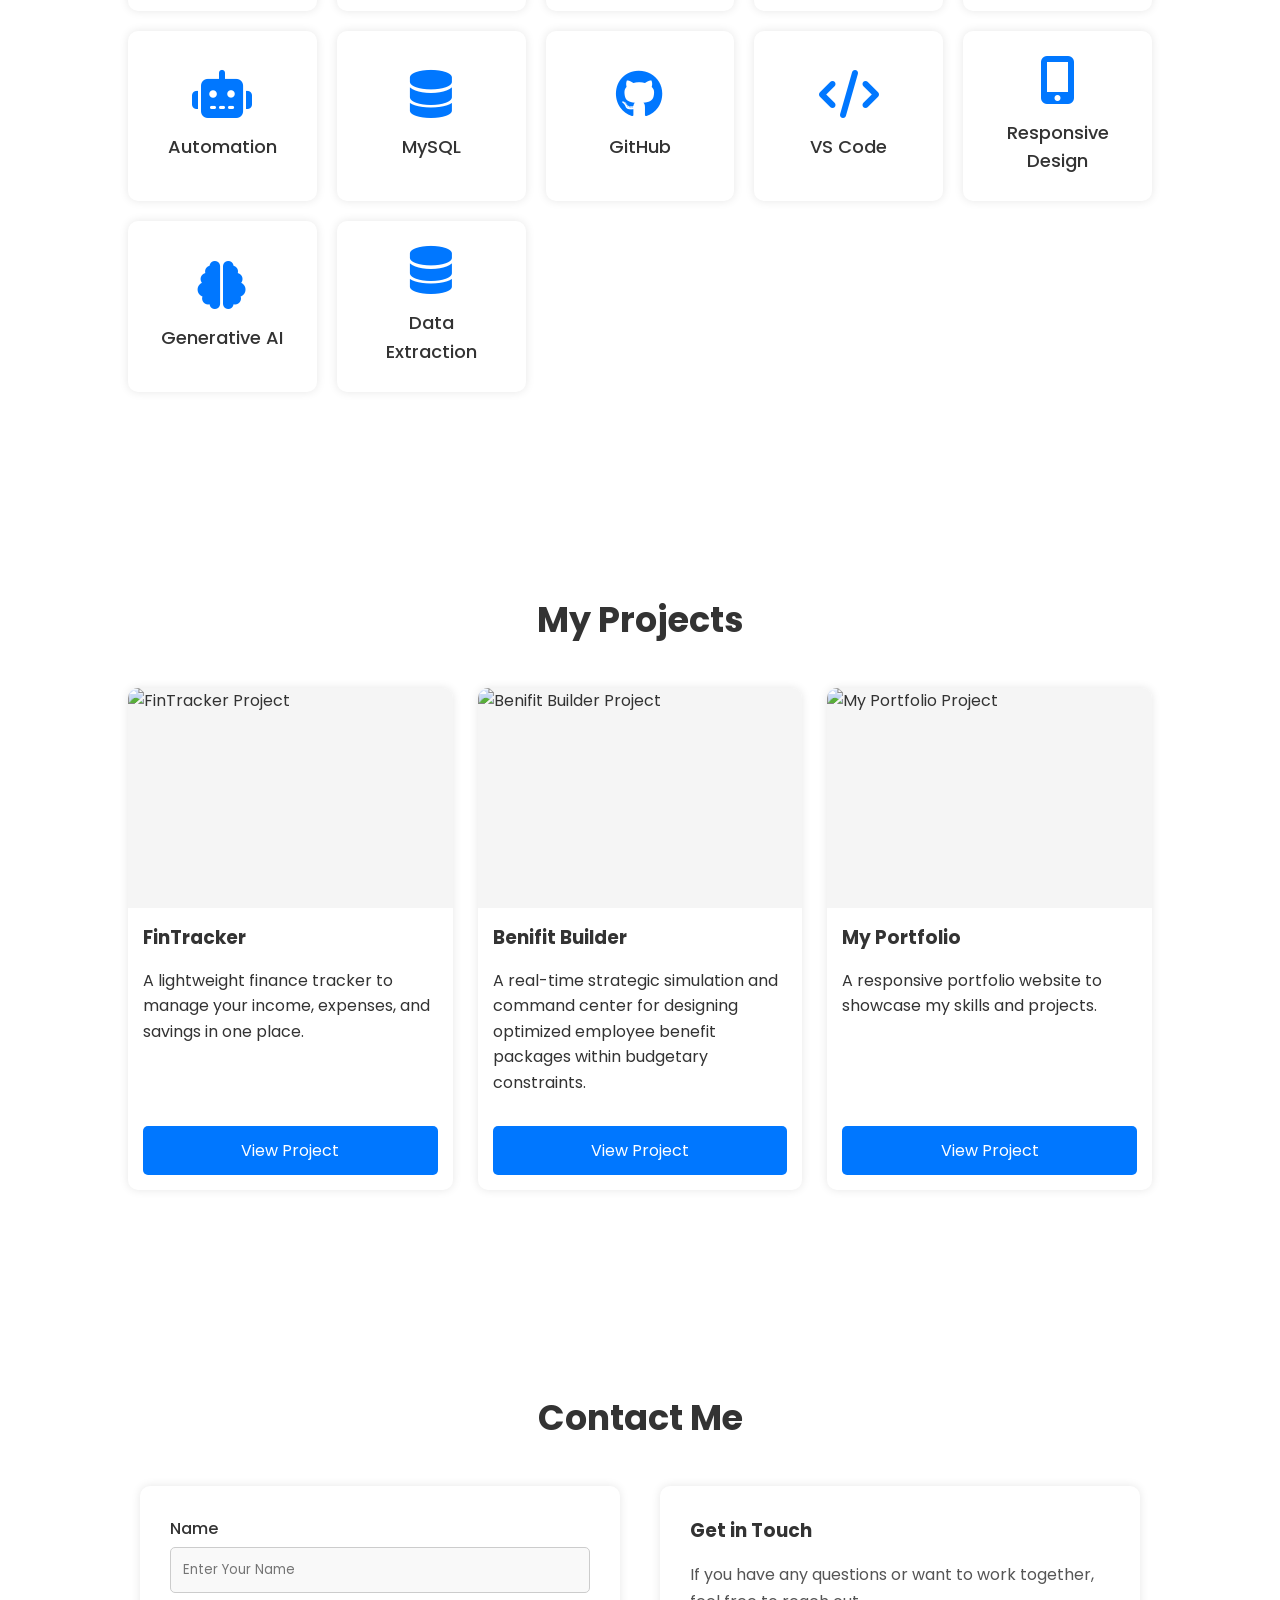
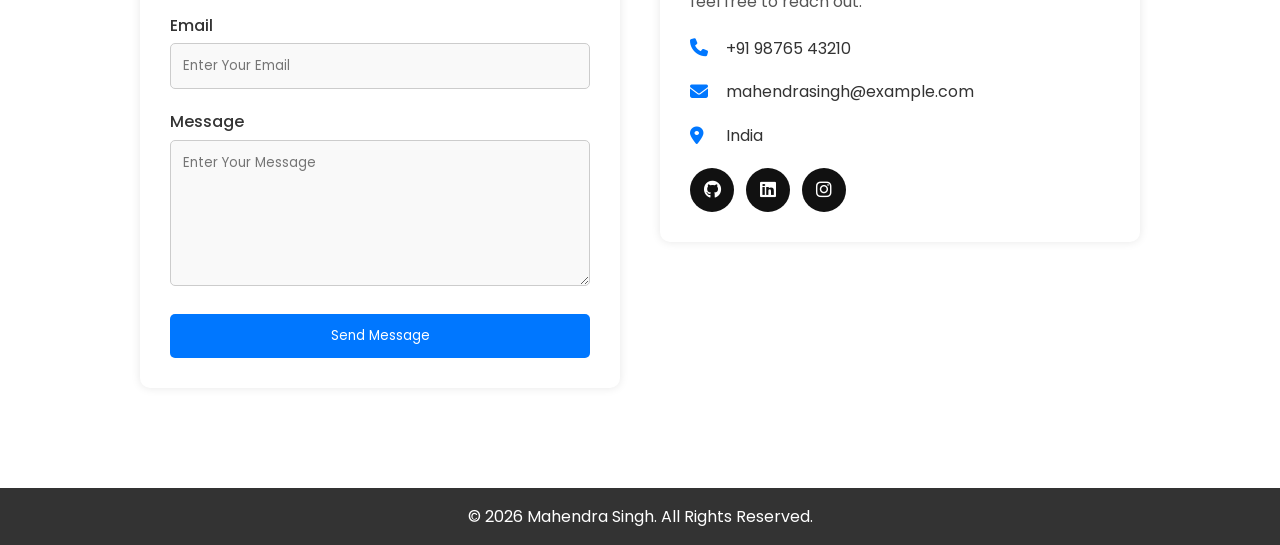
==== commit 3019c990: "project link update" ====
--- a/Final_Project/index.html
+++ b/Final_Project/index.html
@@ -242,16 +242,16 @@
 
                 <article class="project-card">
 
-                    <img src="https://cdn.vectorstock.com/i/500p/74/38/digital-validation-checkmark-icon-vector-62057438.jpg"
-                        alt="Form Validation Project">
-
-                    <h3>Form Validation</h3>
+                    <img src="https://static.vecteezy.com/system/resources/previews/050/981/096/non_2x/3d-portfolio-icon-ideal-for-business-success-organization-completion-achievements-concepts-png.png"
+                        alt="My Portfolio Project">
+
+                    <h3>My Portfolio</h3>
 
                     <p>
-                        Registration form with JavaScript validation.
+                        A responsive portfolio website to showcase my skills and projects.
                     </p>
 
-                    <a href="assets/Form_Validation/index.html"
+                    <a href="https://ashvad-frontend-assignment.vercel.app/"
                         class="btn"
                         target="_blank">
                         View Project
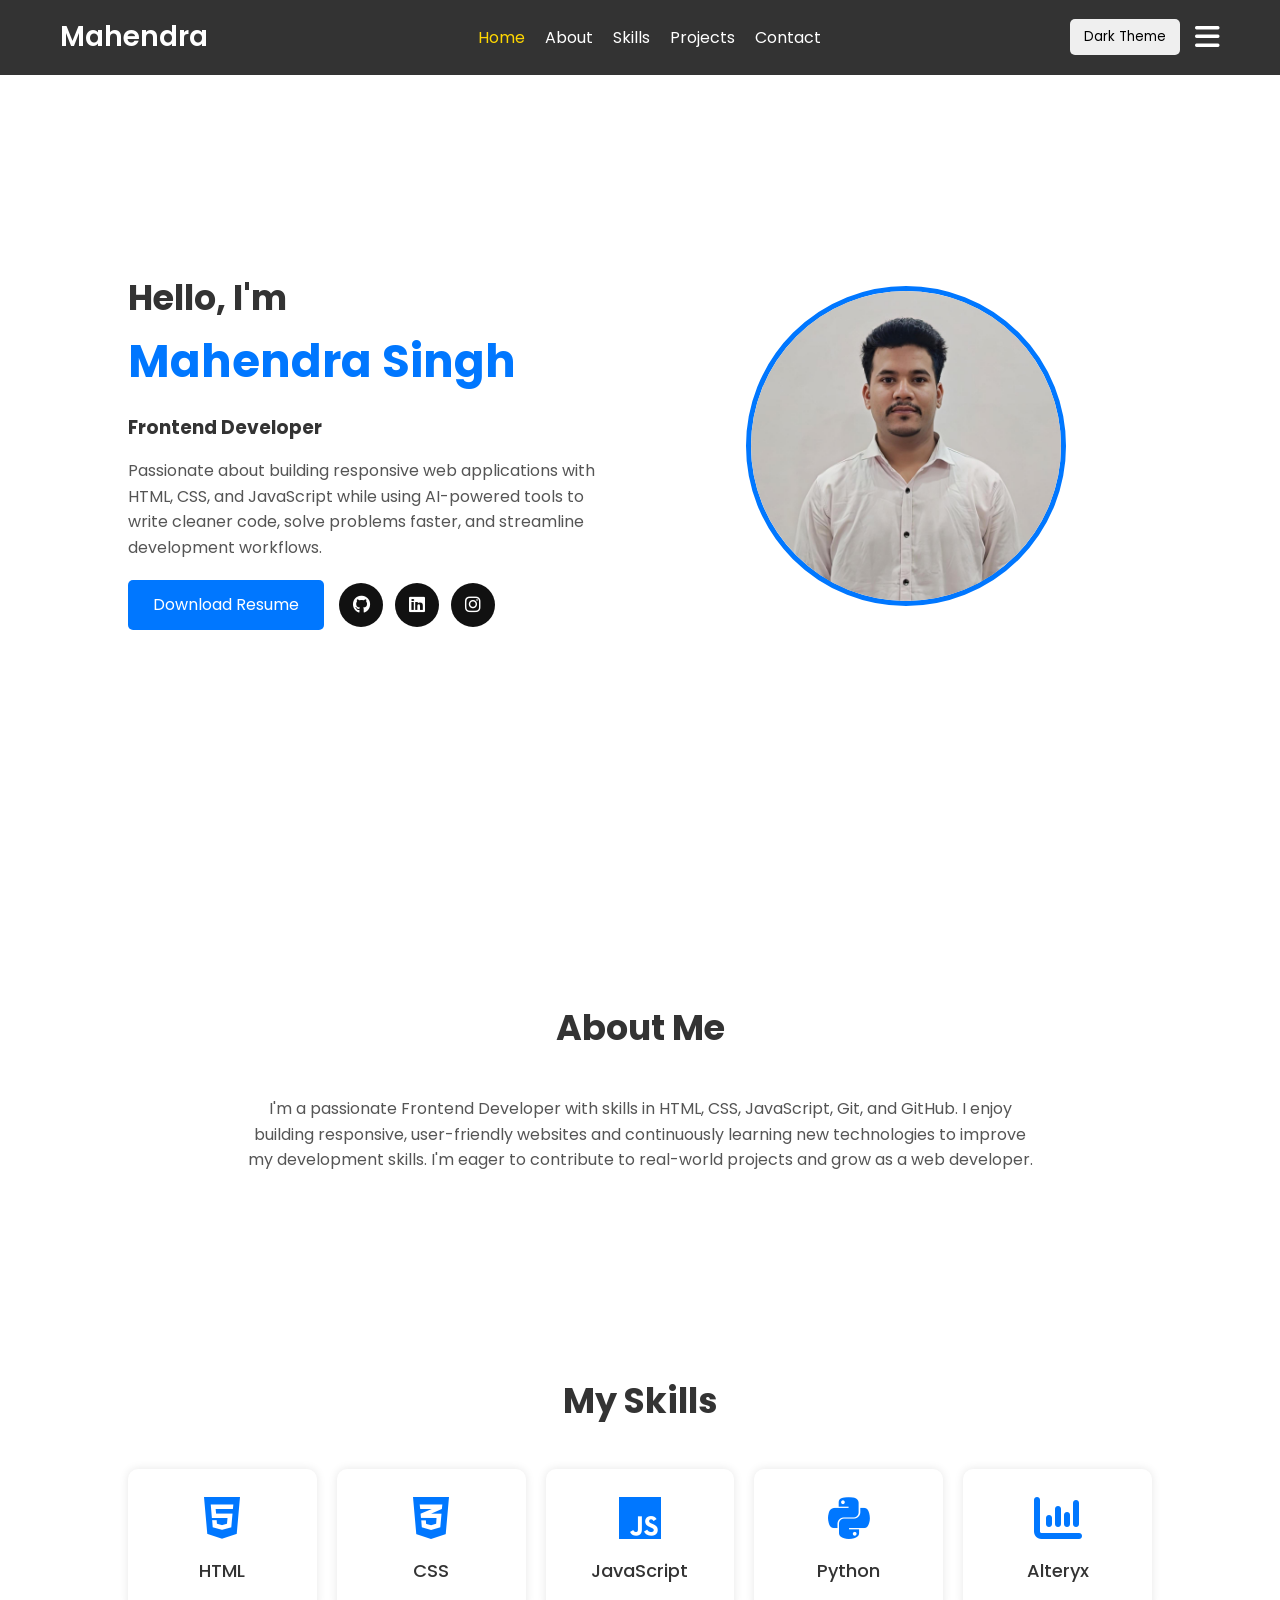
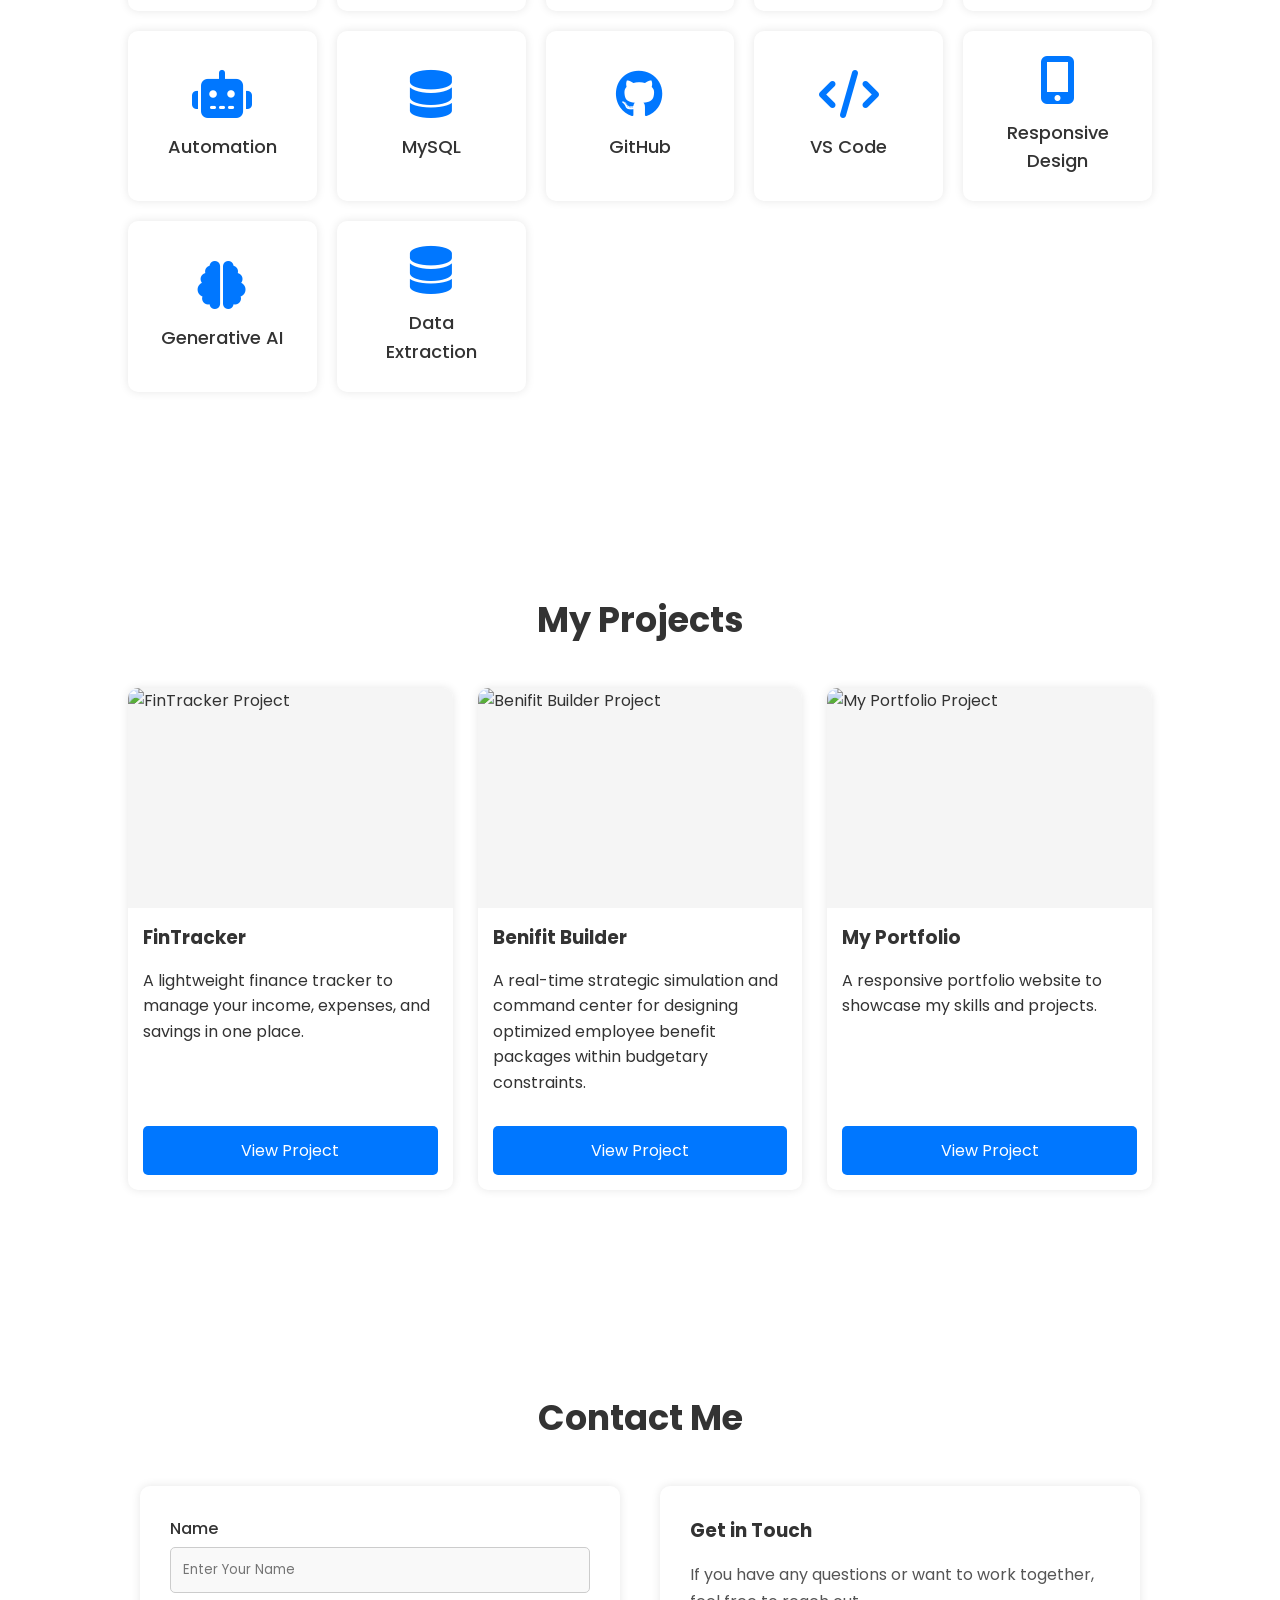
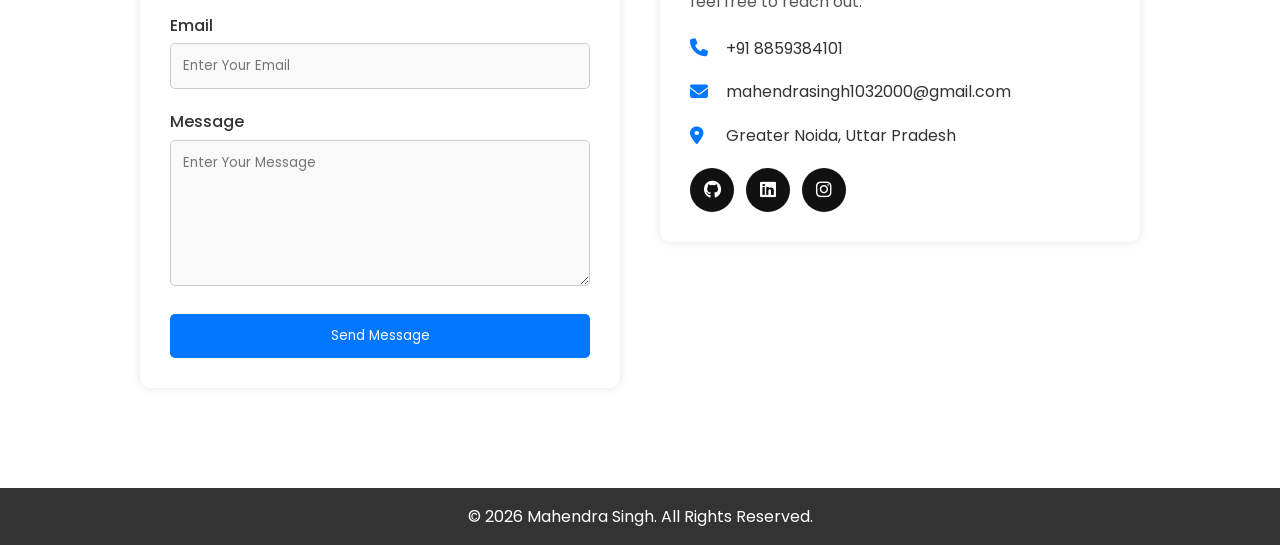
==== commit 254eeb30: "change contact info" ====
--- a/Final_Project/index.html
+++ b/Final_Project/index.html
@@ -316,15 +316,15 @@
                         <p>If you have any questions or want to work together, feel free to reach out.</p>
                         <div class="contact-item">
                             <i class="fa-solid fa-phone"></i>
-                            <span>+91 98765 43210</span>
+                            <span>+91 8859384101</span>
                         </div>
                         <div class="contact-item">
                             <i class="fa-solid fa-envelope"></i>
-                            <span>mahendrasingh@example.com</span>
+                            <span>mahendrasingh1032000@gmail.com</span>
                         </div>
                         <div class="contact-item">
                             <i class="fa-solid fa-location-dot"></i>
-                            <span>India</span>
+                            <span>Greater Noida, Uttar Pradesh</span>
                         </div>
                         <div class="contact-social">
                             <a href="https://github.com/mahendra-singh7" class="social-link" target="_blank" rel="noopener noreferrer">
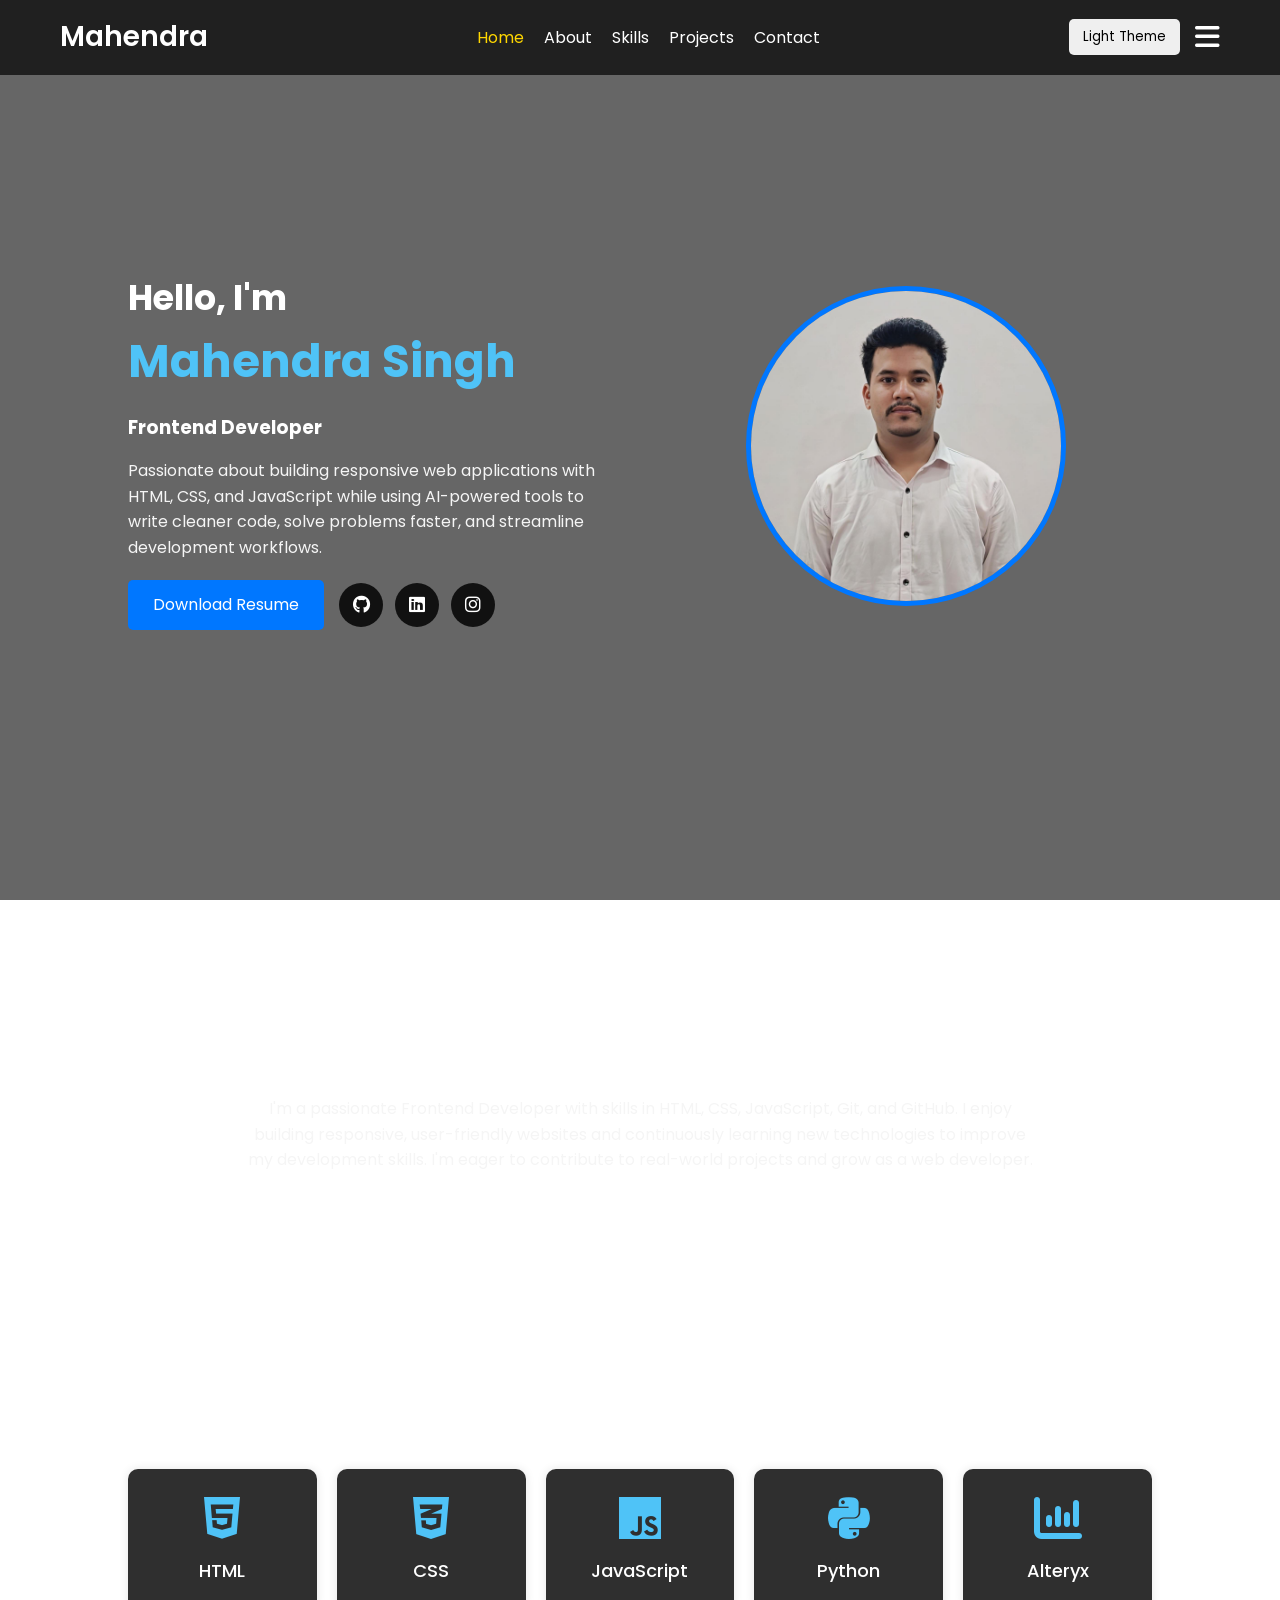
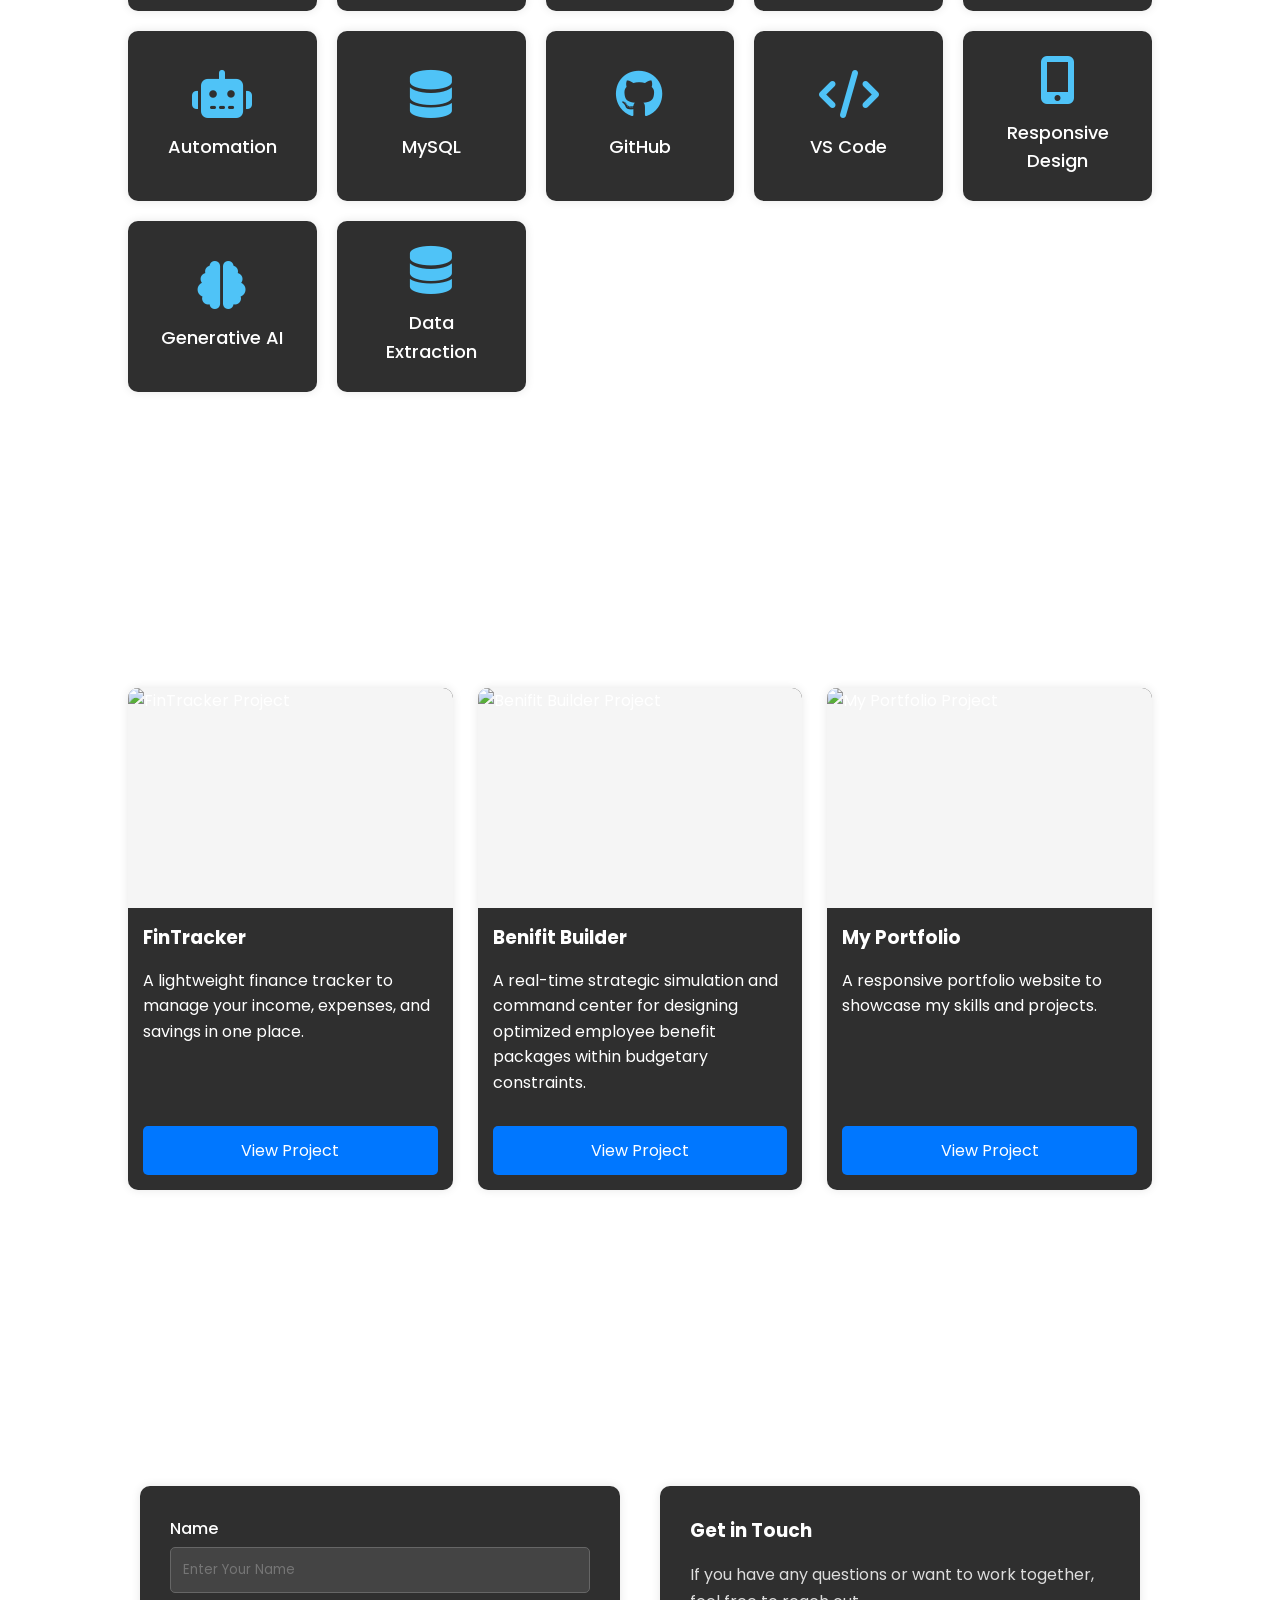
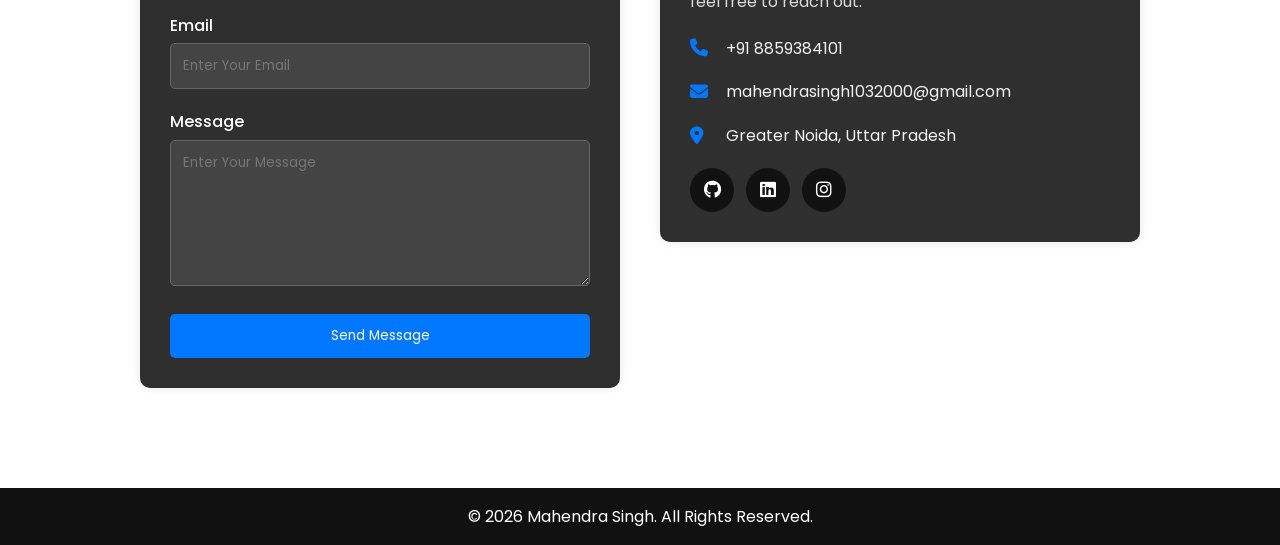
==== commit 2601b3e0: "✅ Updated theme behavior" ====
--- a/Final_Project/index.html
+++ b/Final_Project/index.html
@@ -14,7 +14,7 @@
         href="https://cdnjs.cloudflare.com/ajax/libs/font-awesome/6.7.2/css/all.min.css">
 </head>
 
-<body>
+<body class="dark">
 
     <div id="vanta-background"></div>
 
@@ -36,7 +36,7 @@
 
             <div class="nav-buttons">
 
-                <button id="themeBtn">Dark Theme</button>
+                <button id="themeBtn">Light Theme</button>
 
                 <i class="fa-solid fa-bars menu-icon" id="menuIcon"></i>
 
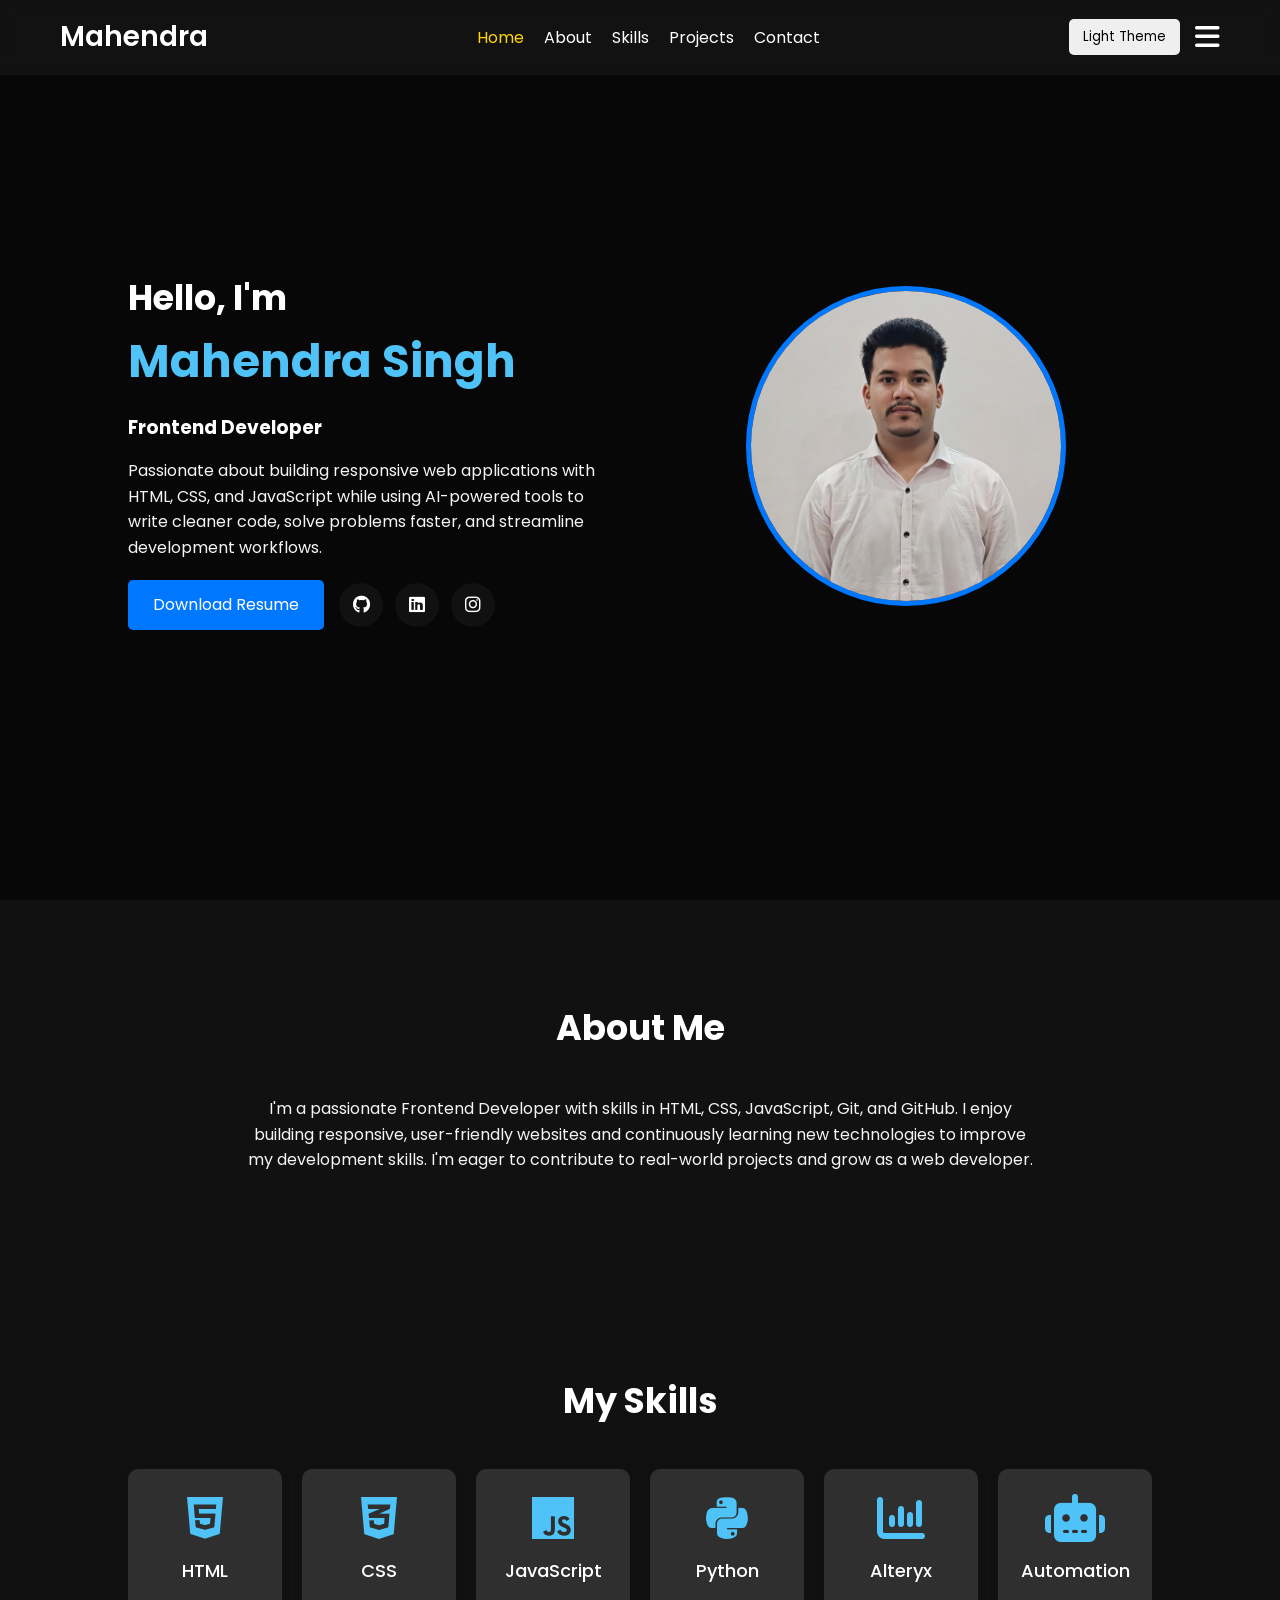
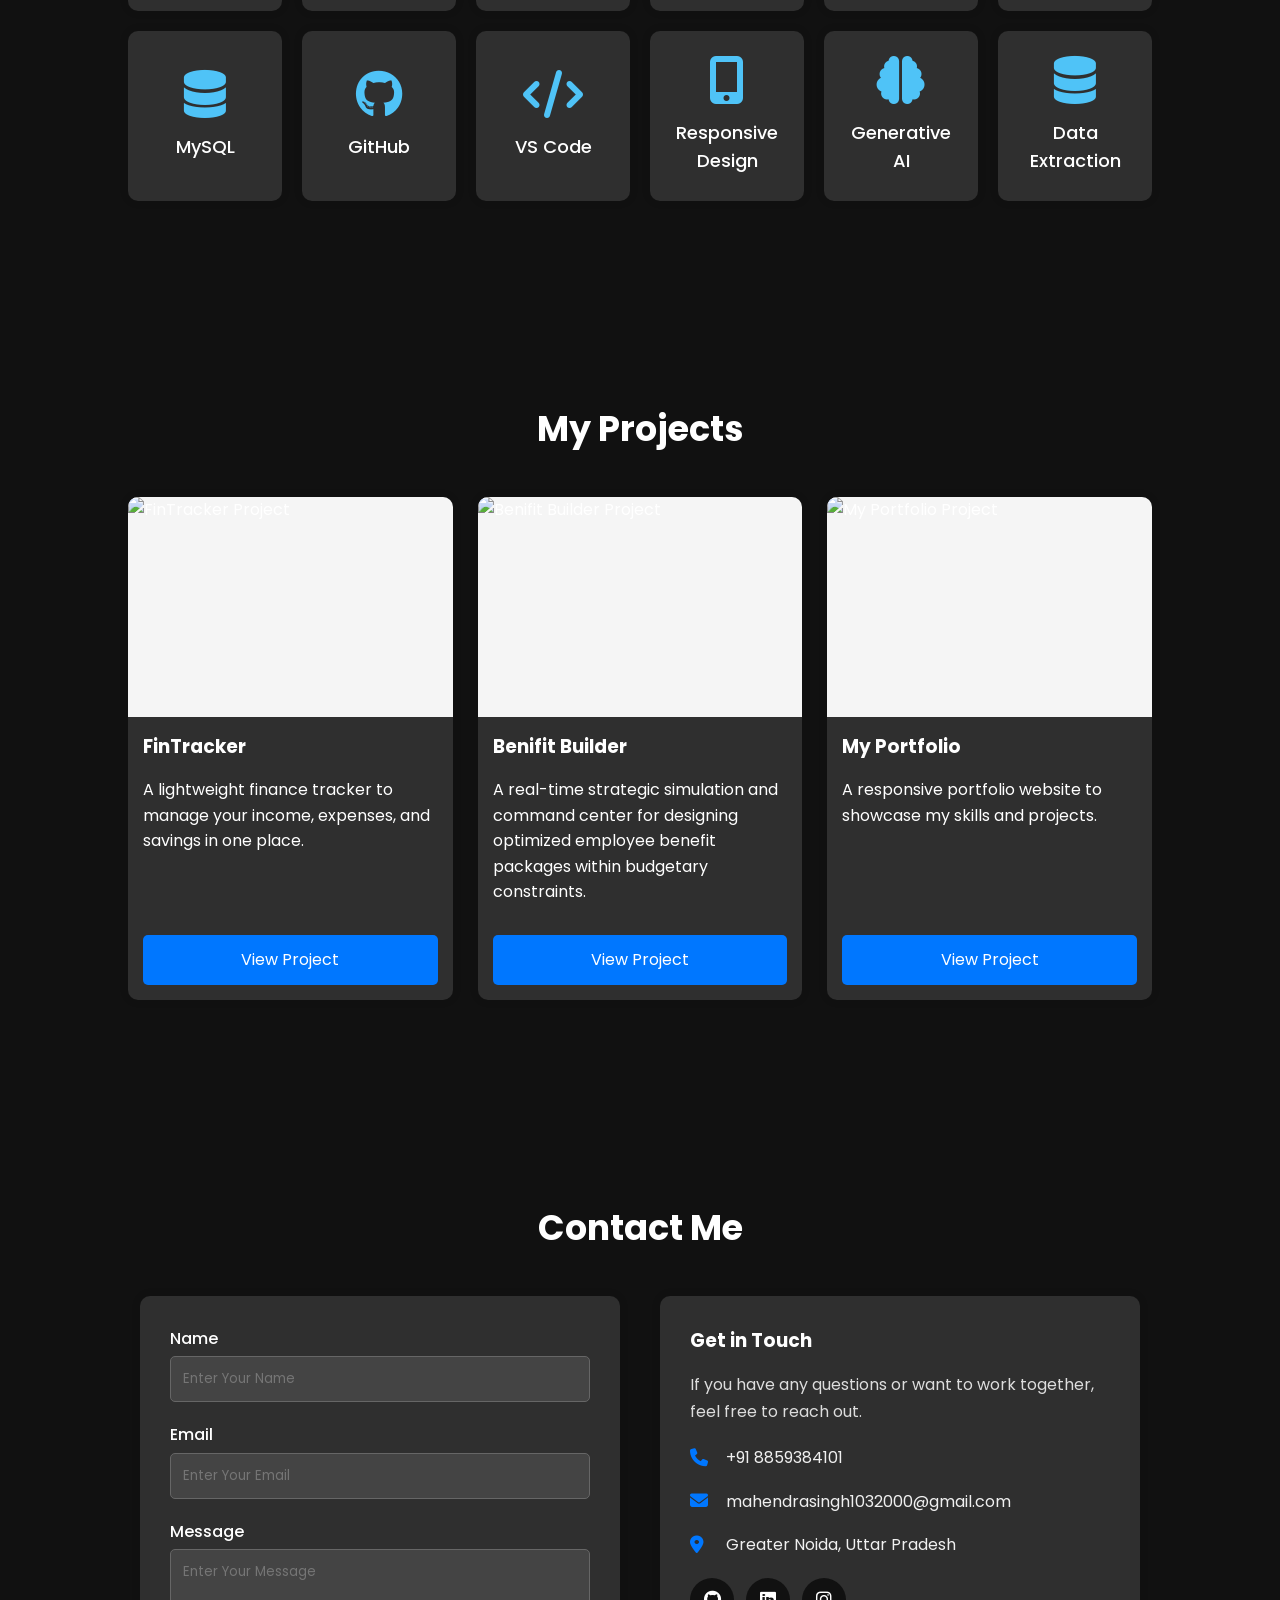
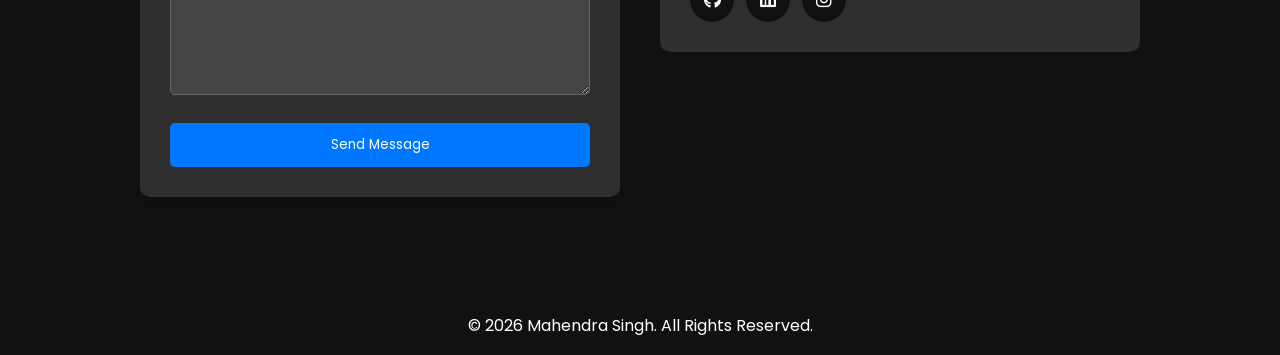
==== commit 491a4682: "modify skill section" ====
--- a/Final_Project/index.html
+++ b/Final_Project/index.html
@@ -5,6 +5,17 @@
     <meta charset="UTF-8">
     <meta name="viewport" content="width=device-width, initial-scale=1.0">
     <title>Mahendra Singh | Portfolio</title>
+
+    <style>
+        body.dark {
+            background: #111;
+            color: #fff;
+        }
+
+        body.dark::before {
+            background: rgba(0, 0, 0, 0.60);
+        }
+    </style>
 
     <!-- CSS -->
     <link rel="stylesheet" href="style.css">
--- a/Final_Project/style.css
+++ b/Final_Project/style.css
@@ -223,8 +223,10 @@
 
 .skills-container{
     display:grid;
-    grid-template-columns:repeat(auto-fit,minmax(180px,1fr));
+    grid-template-columns:repeat(6,minmax(0,1fr));
     gap:20px;
+    max-width:1100px;
+    margin:auto;
 }
 
 .skill-card,.project-card{
